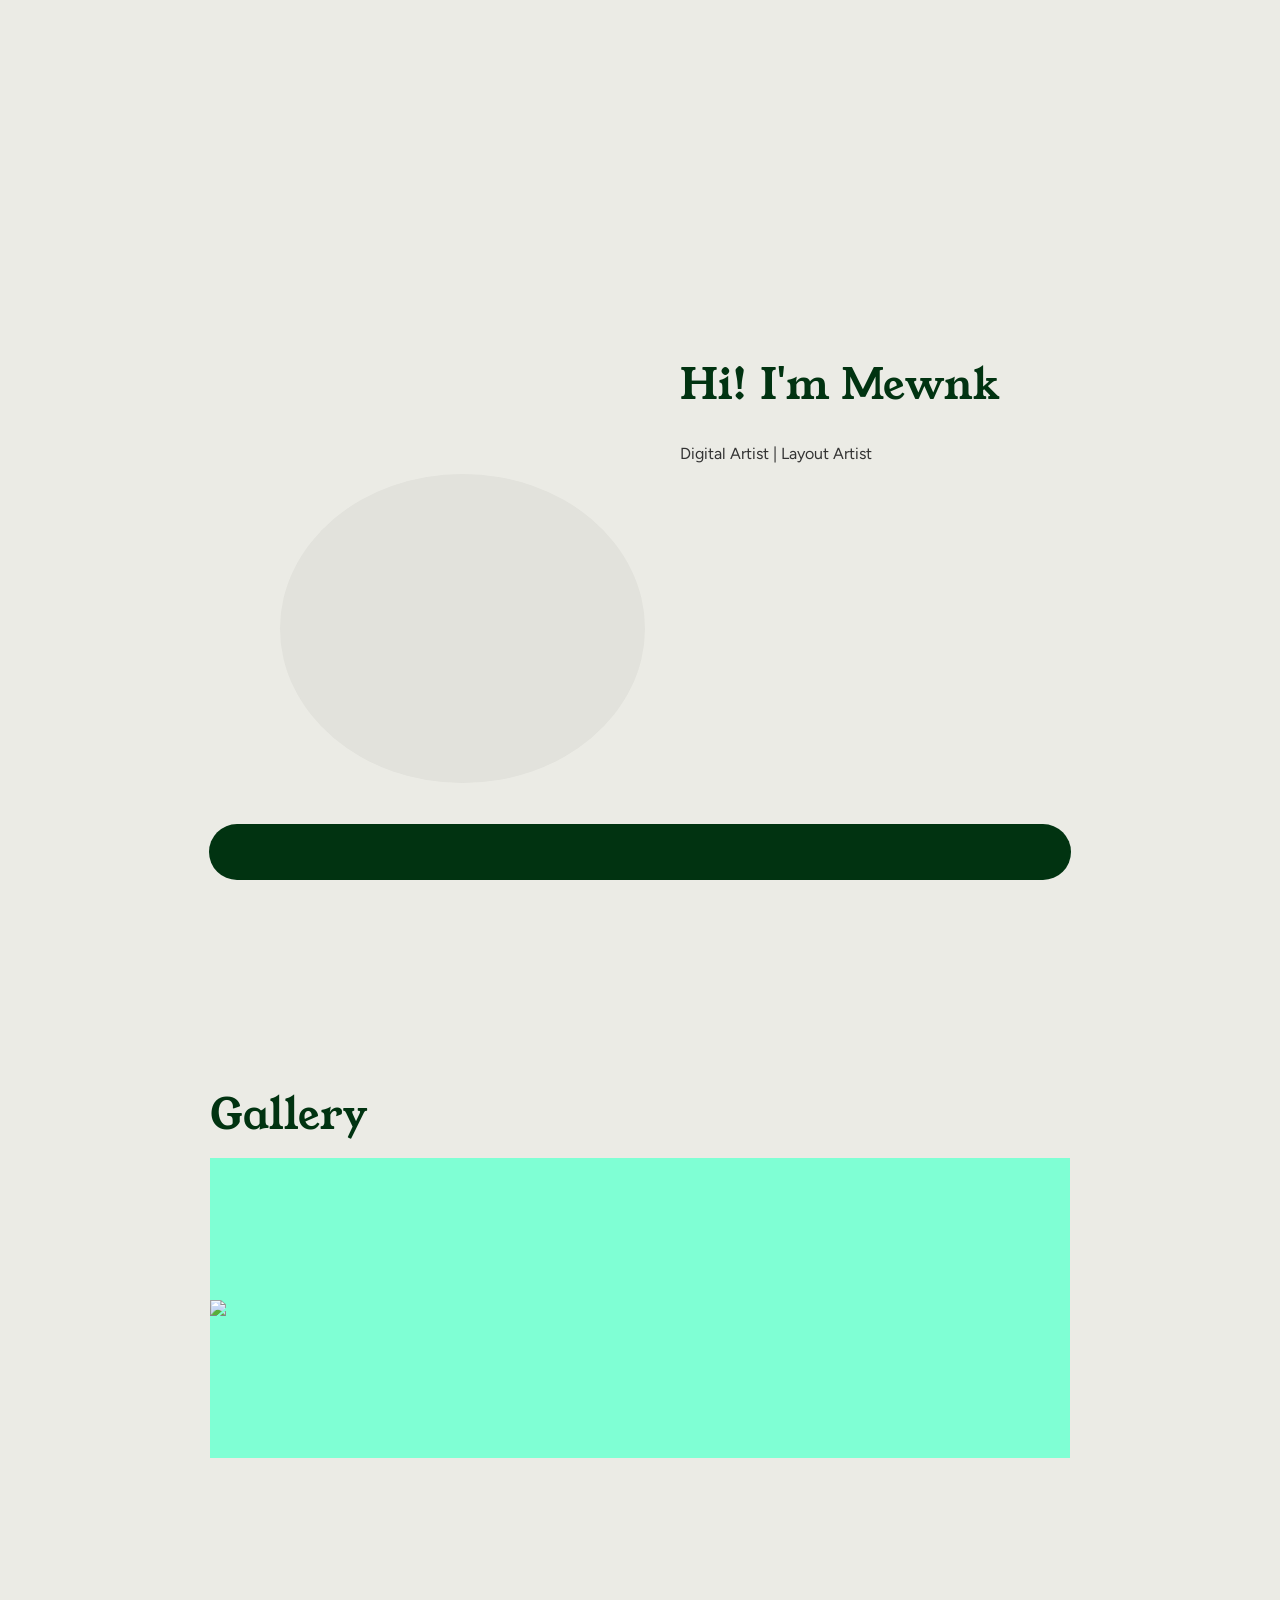
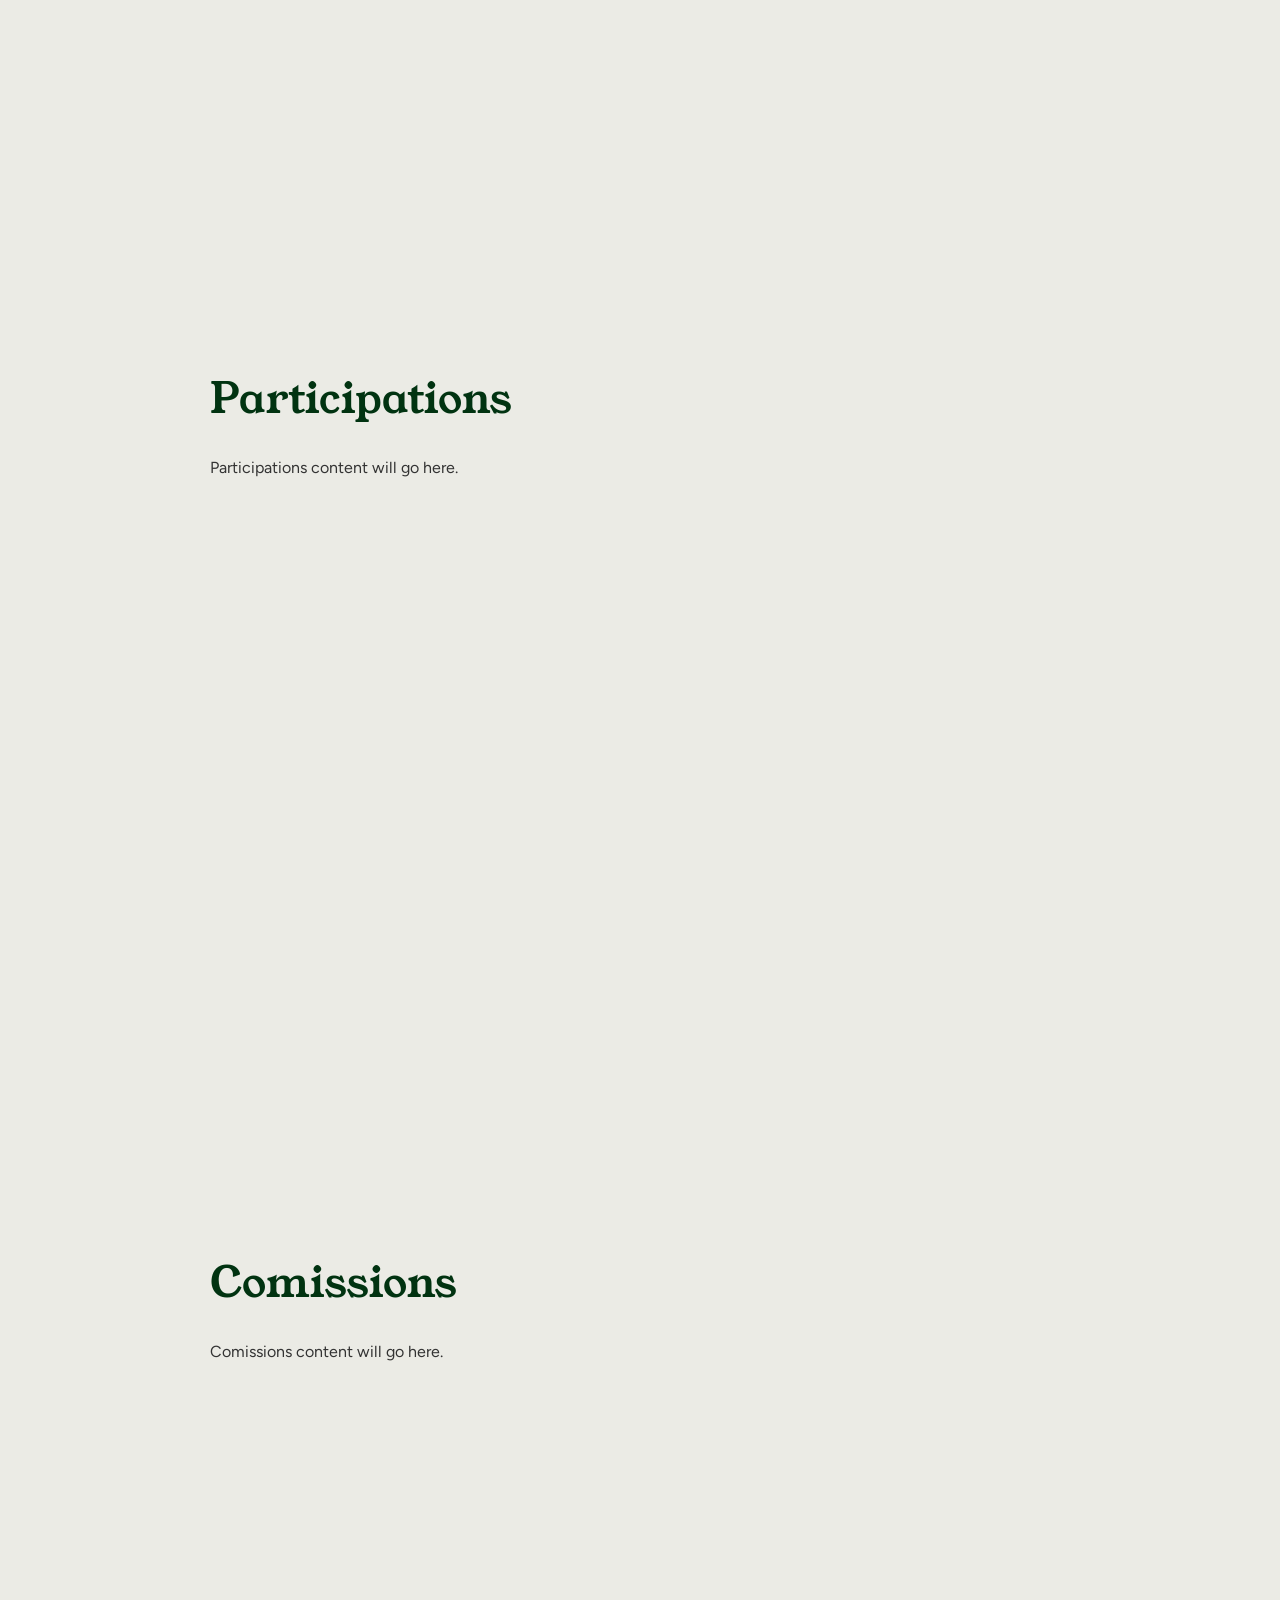
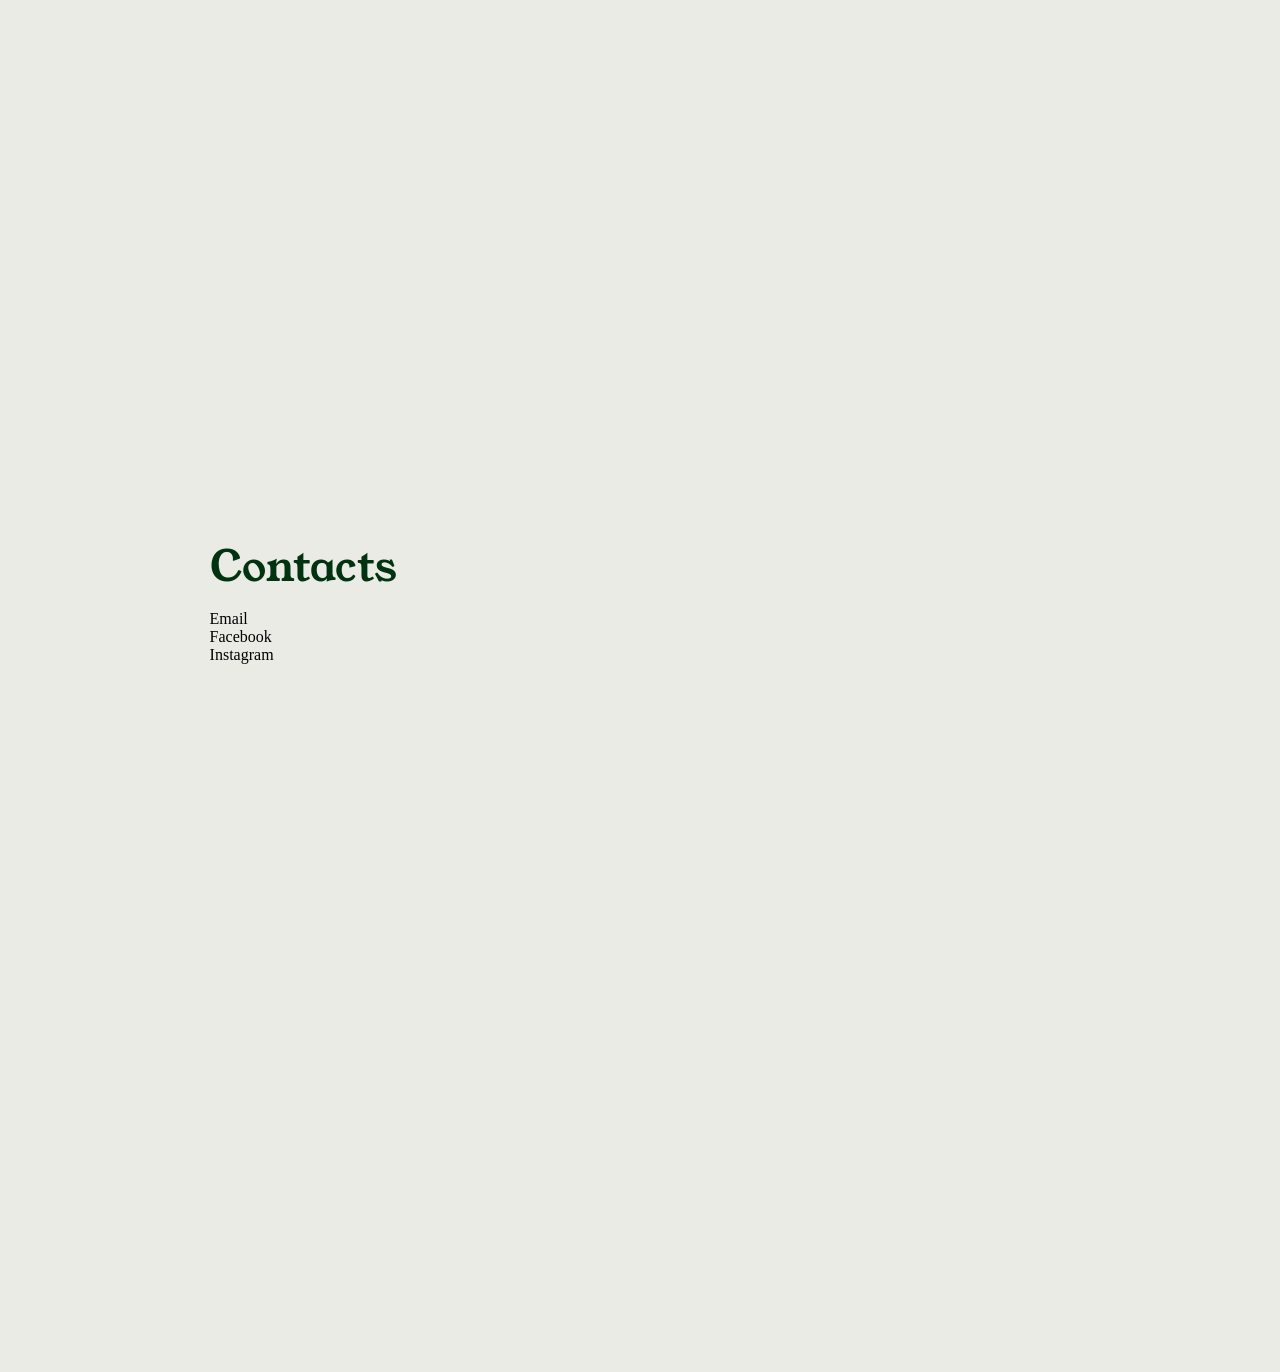
==== index.html @ a18f76bc "'font2'" ====
<lang html>
    <head>
        <meta charset="utf-8">
        <title>Bea's Artist Portfolio
        </title>
        <link rel="stylesheet" type="text/css" href="styles.css" >
        <link rel="stylesheet" type="text/css" href="style-mobile.css" >
        <link rel="stylesheet" type="text/css" href="style-set.css" >
    </head>
    <body>
        <main>
         <!------------ ABOUT ------------>
         <section id="about" class="about-section">
            <div class="a-content">
            <div class="oc">
                <img class="pic" src="image/About.png"/>
                <circle class="circle"></circle>
            </div>
            <div class="intro">
                <h2 class="section-title">Hi! I'm Mewnk</h2>
                <p>Digital Artist | Layout Artist</p>
            </div>
            </div>
        </section>
        <div class="nav-bar"> 

        </div>
        <!----------- WORKS ----------->
        <section id="gallery" class="gallery-section">
            <h2 class="section-title">Gallery</h2>
            <div class="gallery-container">
                <img class="image" src="https://res.cloudinary.com/dskostzgy/image/upload/f_auto/q_auto/profile_pictures/fvuloh24acsjx6synkih.jpg">
            </div>
        </section>
        <!-------- PARTICIPATIONS ------->
        <section id="part" class="part-section">
            <h2 class="section-title">Participations</h2>
            
            <p>Participations content will go here.</p>
        </section>
        <!--------- COMISSIONS --------->
        <section id="com" class="com-section">
            <h2 class="section-title">Comissions</h2>

            <p>Comissions content will go here.</p>
        </section>
        <!---------- CONTACTS ----------->
        <section id="contact" class="contact-section">
            <div class="contact-card">
                <h2 class="section-title">Contacts</h2>
                <div class="contact-list">
                    <div class="contact-button">Email</div>
                    <div class="contact-button">Facebook</div>
                    <div class="contact-button">Instagram</div>
                <div>
            </div>
        </section>
    </main>
    </body>
</html>
---- styles.css ----
h2{
    font-family: var(--title-font);
    font-size: 3rem;
    color: var(--primary-accent);
}
p{
    font-family: var(--body-font);
    font-size: 1rem;
    color: var(--color-text);
}

body{
    background-color: var(--color-background);
}
main{
    margin: 0 12dvw;
}
.nav-bar{
    display: flex;
    flex-direction: row;
    align-items: center;
    justify-content: center;
    position: sticky;
    top: 20px;
    bottom: 20px;
    z-index: 50;
    background-color: var(--primary-accent);
    width: 90%;
    margin: 5%;
    height: 3.5rem;
    border-radius: 2.5rem;
}
section{
    display: flex;
    flex-direction:column ;
    height: calc(100vh - 6rem);
    padding:2rem;
    margin: 1rem;
   

    .section-title {
        font-family: var(--title-font);
        font-size: 3rem;
        color: var(--primary-accent);
        margin: 1rem 0;
    }
}

.about-section{
    display: flex;
    flex-direction: column;
    align-items: center;
    justify-content: center;
}
.a-content{
    flex: 1;
    display: flex;
    flex-direction: row;
    width: fit-content;
    height: fit-content;
    gap:1rem;
}
.oc{
    width: 30dvw;
    height: 86dvh;
    position: relative;
}
    .pic{
        position: absolute;
        margin-top: 10%;
        width: 110%;
        height: auto;
        bottom:100vh;
        z-index: 1;
        animation-name: picAnimation;
        animation-duration: 3s;
        animation-iteration-count: infinite;
    }
    .circle{
        position: absolute;
        top:55%;
        z-index: 0;
        width: 95%;
        height: 40%;
        border-radius: 50%;
        background-color:  var(--color-foreground);
    }
.intro{
    display: flex;
    flex-direction: column;
    height: 80dvh;
    width: fit-content;
    justify-content: center;
}


.gallery-container{
    display: flex;
    flex-direction: row;
    justify-content: space-between;
    align-items: center;
    justify-self: center;
    width: 100%;
    height: 300px;
    background-color: aquamarine;
    
    .gallery-contents{
        width: 300px;
        height: 250px;
        background-color: antiquewhite;
    }
}
---- style-mobile.css ----
@media screen and (width<=630px) {
    main{
        margin: 0;
    }
    section{
        display: flex;
        flex-direction:column;
        height: calc(100dvh - 6rem);
        width: 85%;
        justify-self: center;
        padding:2rem;
        margin: 0.3rem;
       
    
        .section-title {
            font-family: var(--title-font);
            font-size: 2.3rem;
            color: var(--primary-accent);
            margin: 1rem 0;
        }
    }

    .nav-bar{
        justify-self:center;
        position: fixed;
        bottom: 0px;
        top:auto;

    }

    .a-content{
        flex: 1;
        display: flex;
        flex-direction: column;
        gap:0rem;
    }
    .oc{
        margin-top: 14%;
        width: 100%;
        height: 65%;
    }
    .circle{
        top:58%;
        width: 100%;
        height: 30%;
    }
    .pic{
        width: 120%;
        height: relative;
    }
    .intro{
        height: 20%;
        align-items: center ;
    }
   

}
---- style-set.css ----
:root {
    --primary-accent: #013311;
    --secondary-accent: #dfe16fea;
    --color-background:  rgb(235, 235, 229);
    --color-foreground:  rgb(226, 226, 220);
    --color-text: #333;

    --title-font: 'YoungSerif-Bold', serif;
    --subtitle-font: 'YoungSerif-Light', sans-serif;
    --body-font: 'Figtree-Regular', sans-serif;

}

@font-face {
    font-family: 'YoungSerif-Bold';
    src: url('fonts/youngserif/YoungSerif-Bold.ttf') format('truetype');
}
@font-face {
    font-family: 'YoungSerif-Light';
    src: url('fonts/youngserif/YoungSerif-Light.ttf') format('truetype');
}
@font-face {
    font-family: 'Figtree-Regular';
    src: url('fonts/Figtree/Figtree-VariableFont_wght.ttf') format('truetype');
}

@keyframes picAnimation {
    0%, 100%{
        top:-20px;
    }
    50%{
        top:40px;
    }
}
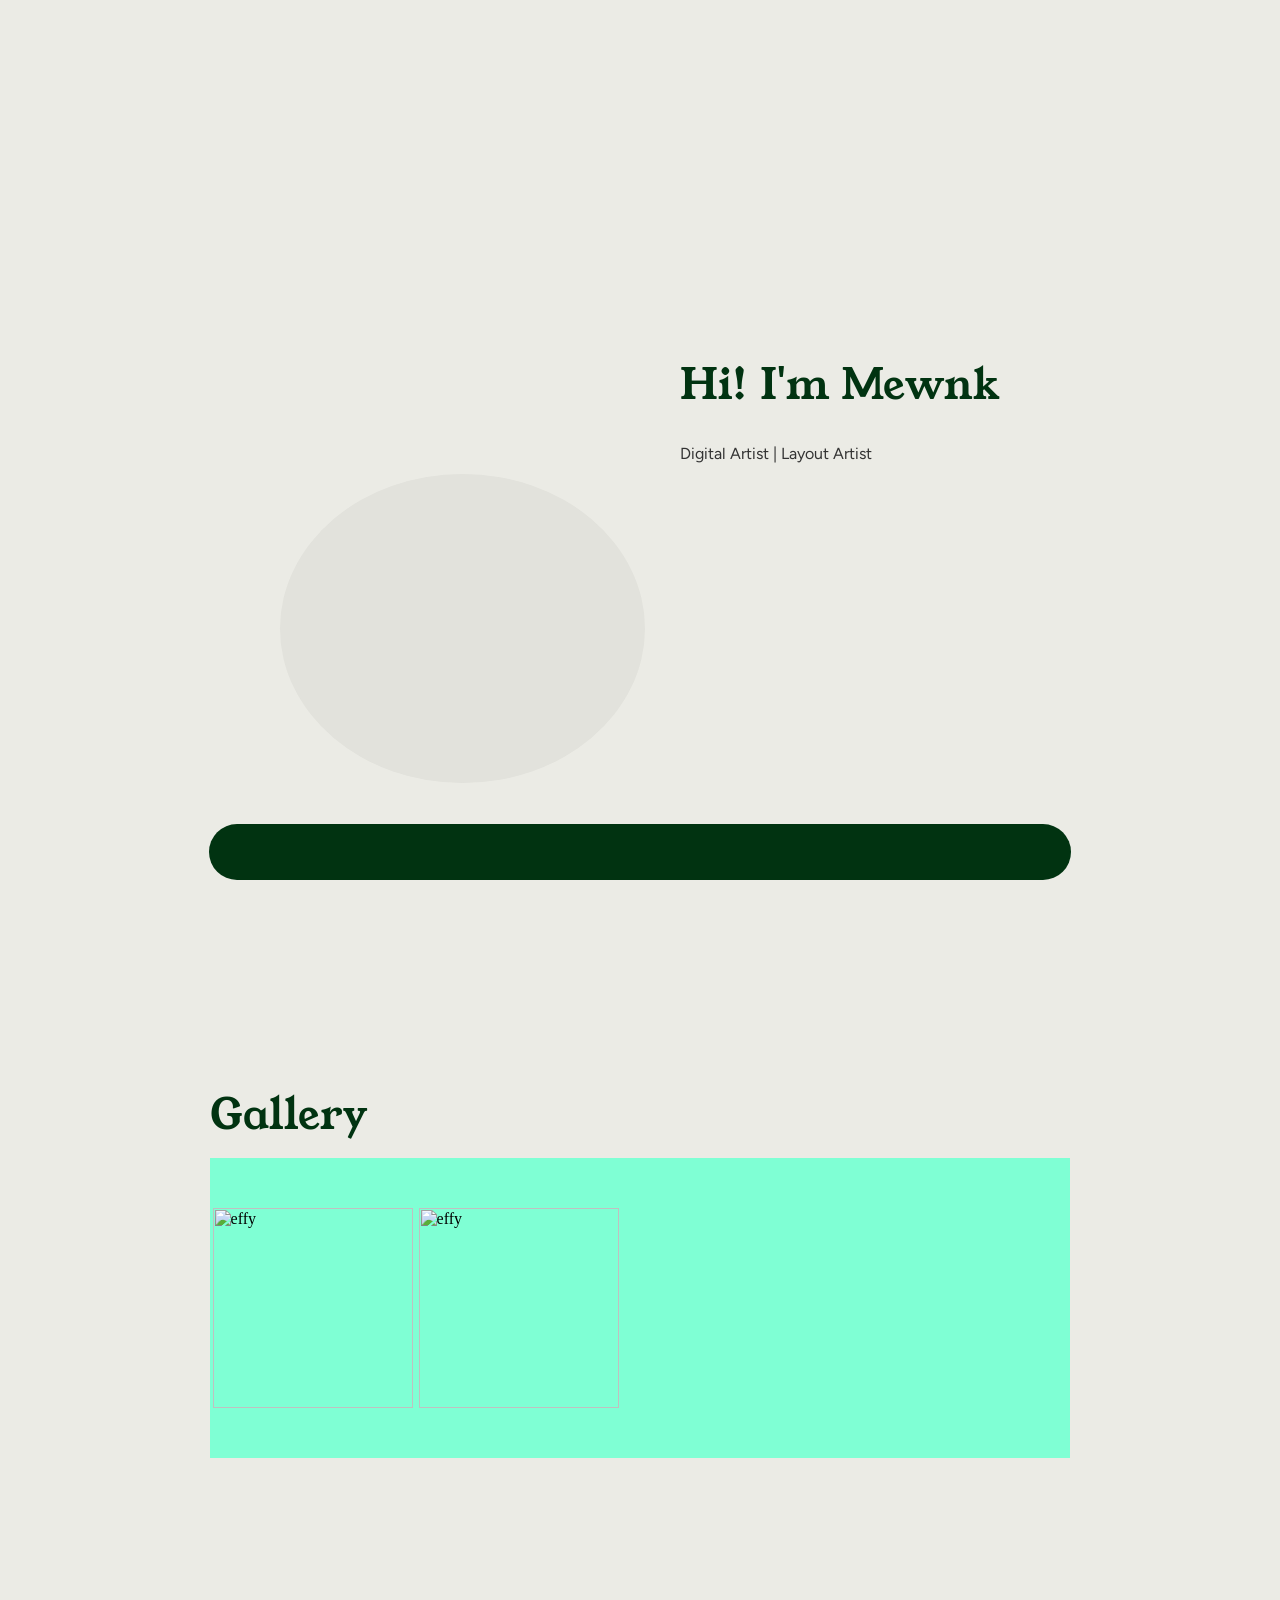
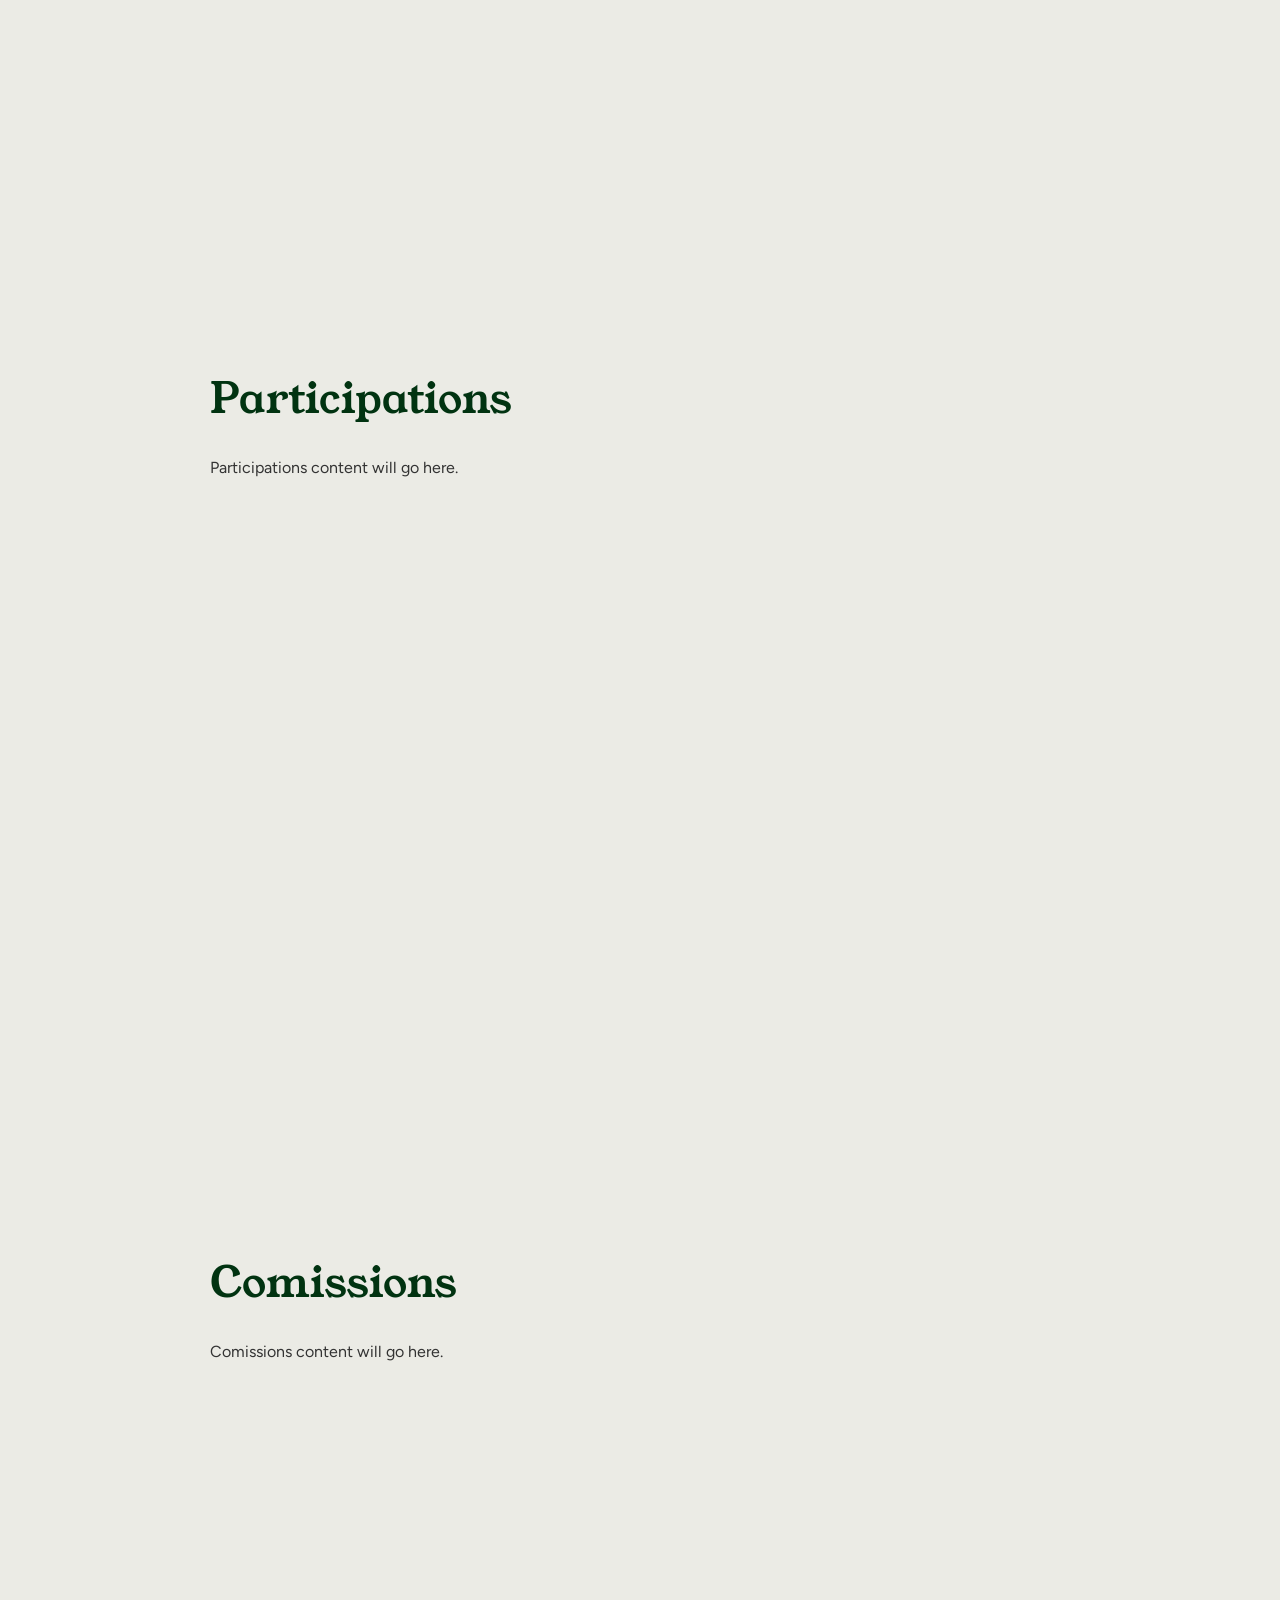
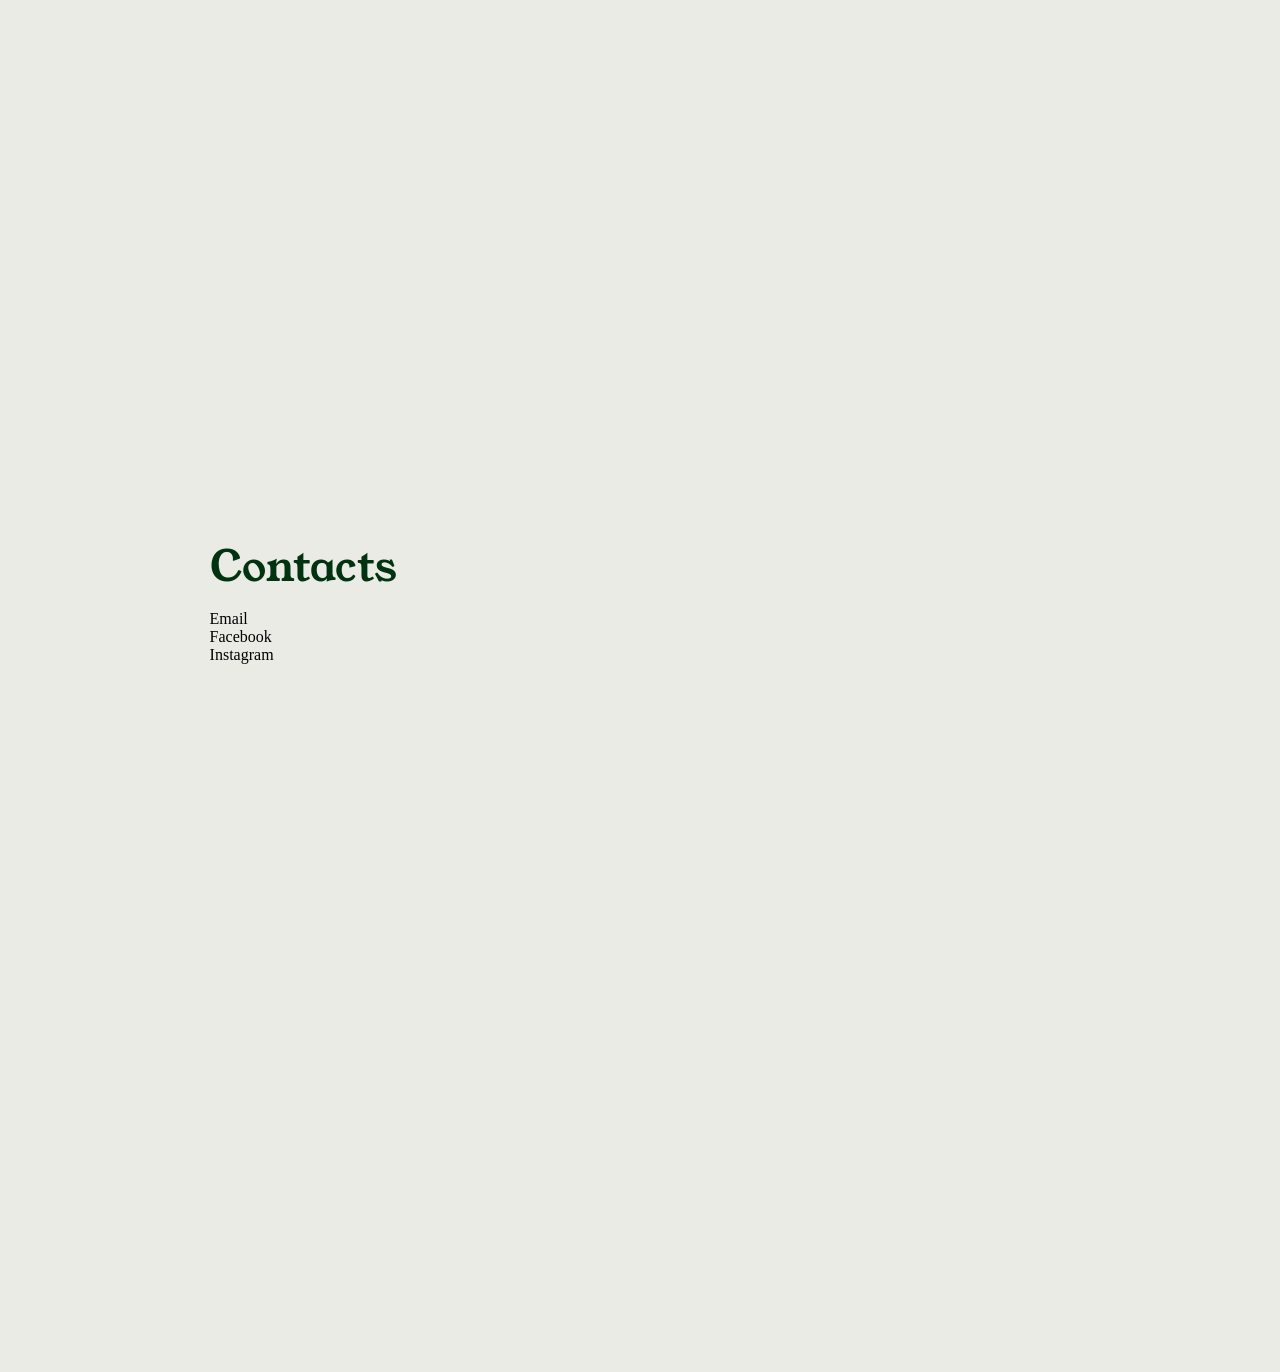
==== commit 2f41c660: "jsTest" ====
--- a/index.html
+++ b/index.html
@@ -29,7 +29,7 @@
         <section id="gallery" class="gallery-section">
             <h2 class="section-title">Gallery</h2>
             <div class="gallery-container">
-                <img class="image" src="https://res.cloudinary.com/dskostzgy/image/upload/f_auto/q_auto/profile_pictures/fvuloh24acsjx6synkih.jpg">
+                <div id="demo" class="demo"></div>
             </div>
         </section>
         <!-------- PARTICIPATIONS ------->
@@ -57,4 +57,5 @@
         </section>
     </main>
     </body>
+    <script type="text/JavaScript" src="script.js"></script>
 </html>
--- a/styles.css
+++ b/styles.css
@@ -105,8 +105,13 @@
     background-color: aquamarine;
     
     .gallery-contents{
+        position: absolute;
         width: 300px;
         height: 250px;
         background-color: antiquewhite;
     }
-}+    .demo-pic{
+        height: 200px;
+        margin: 3px;
+    }
+}
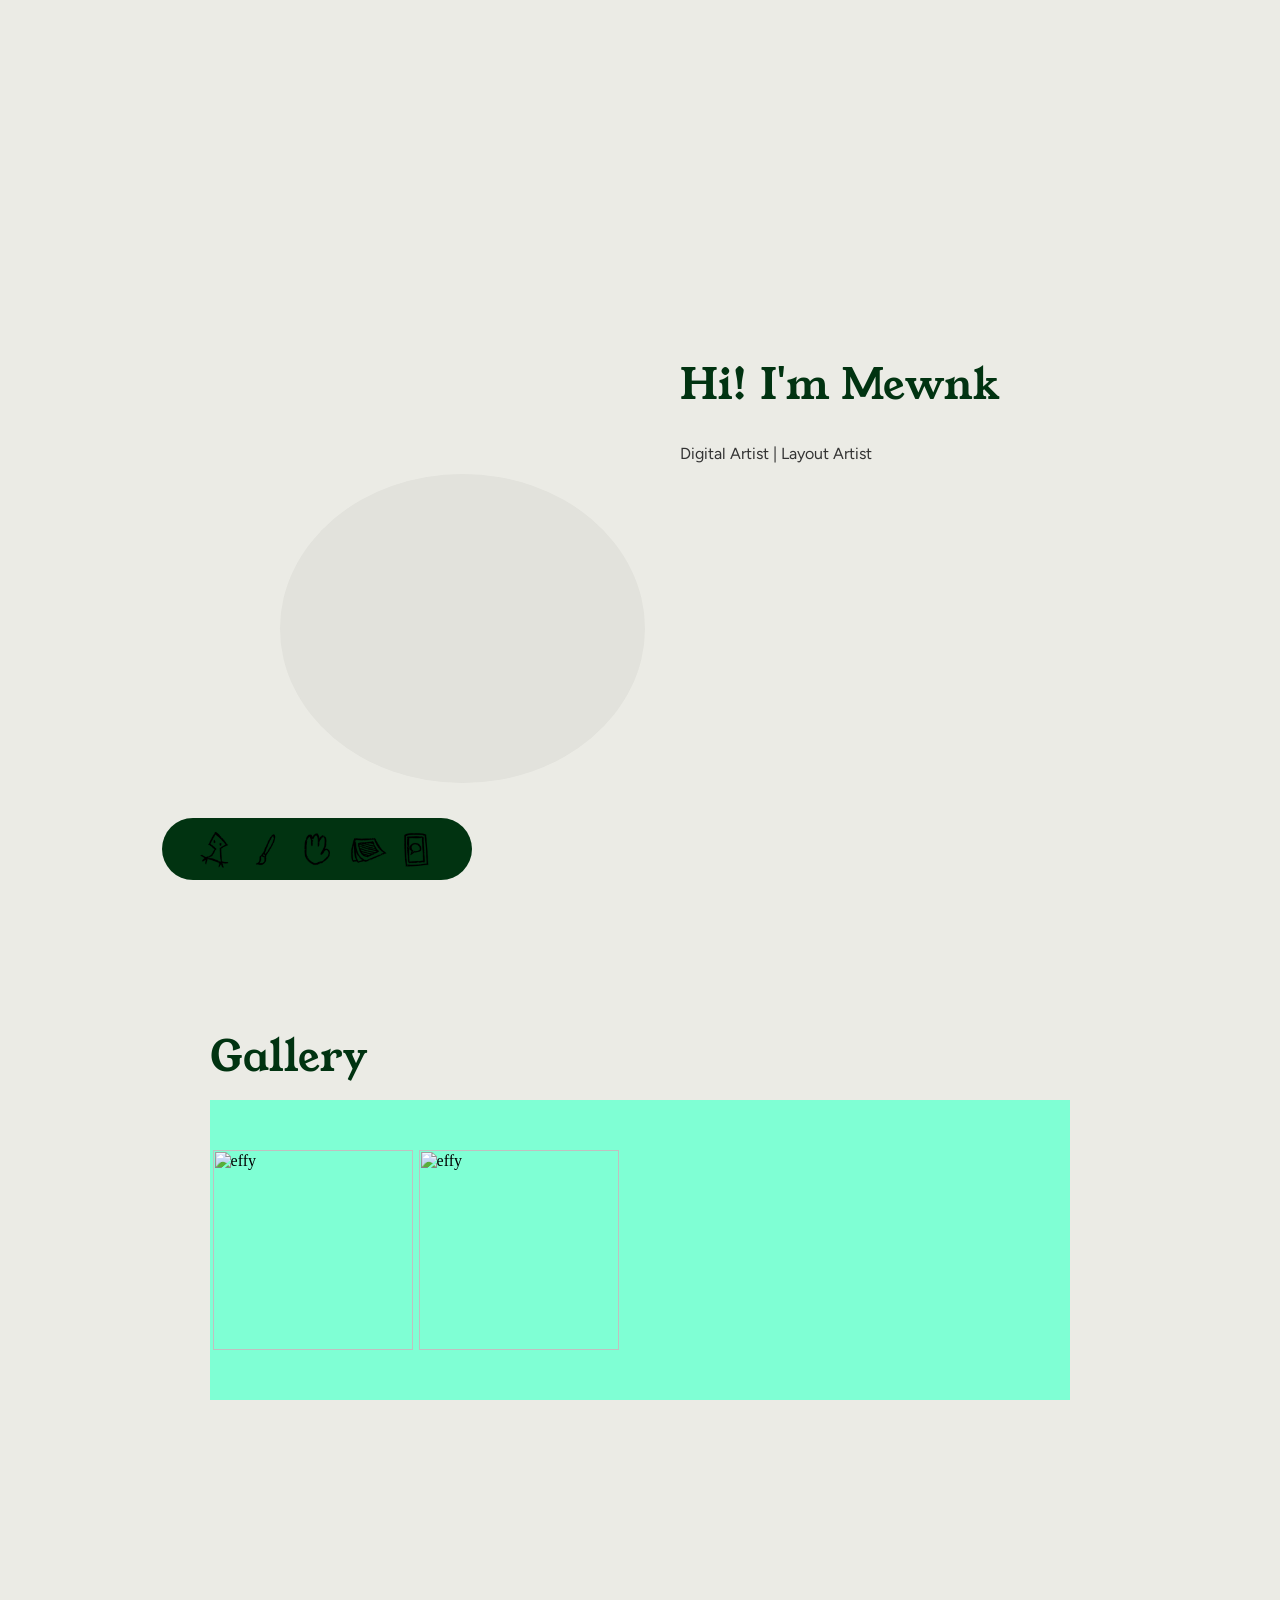
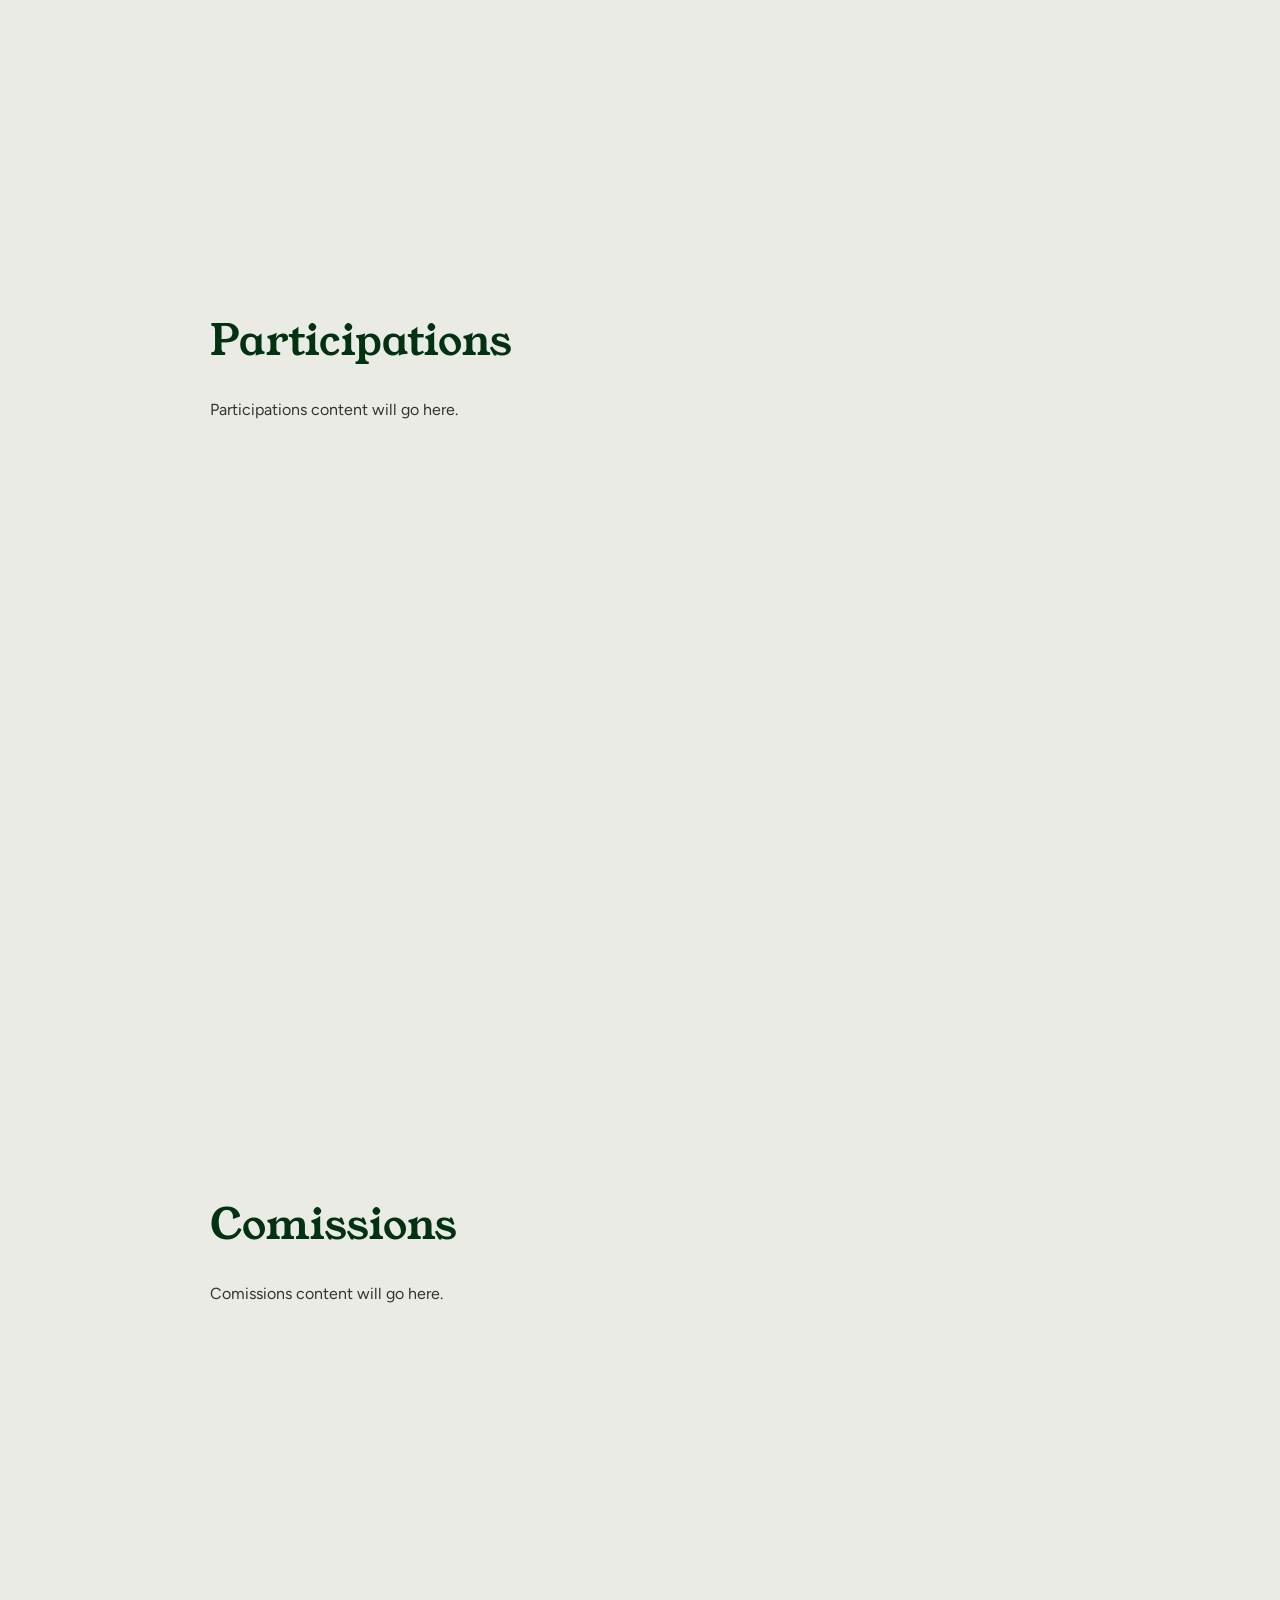
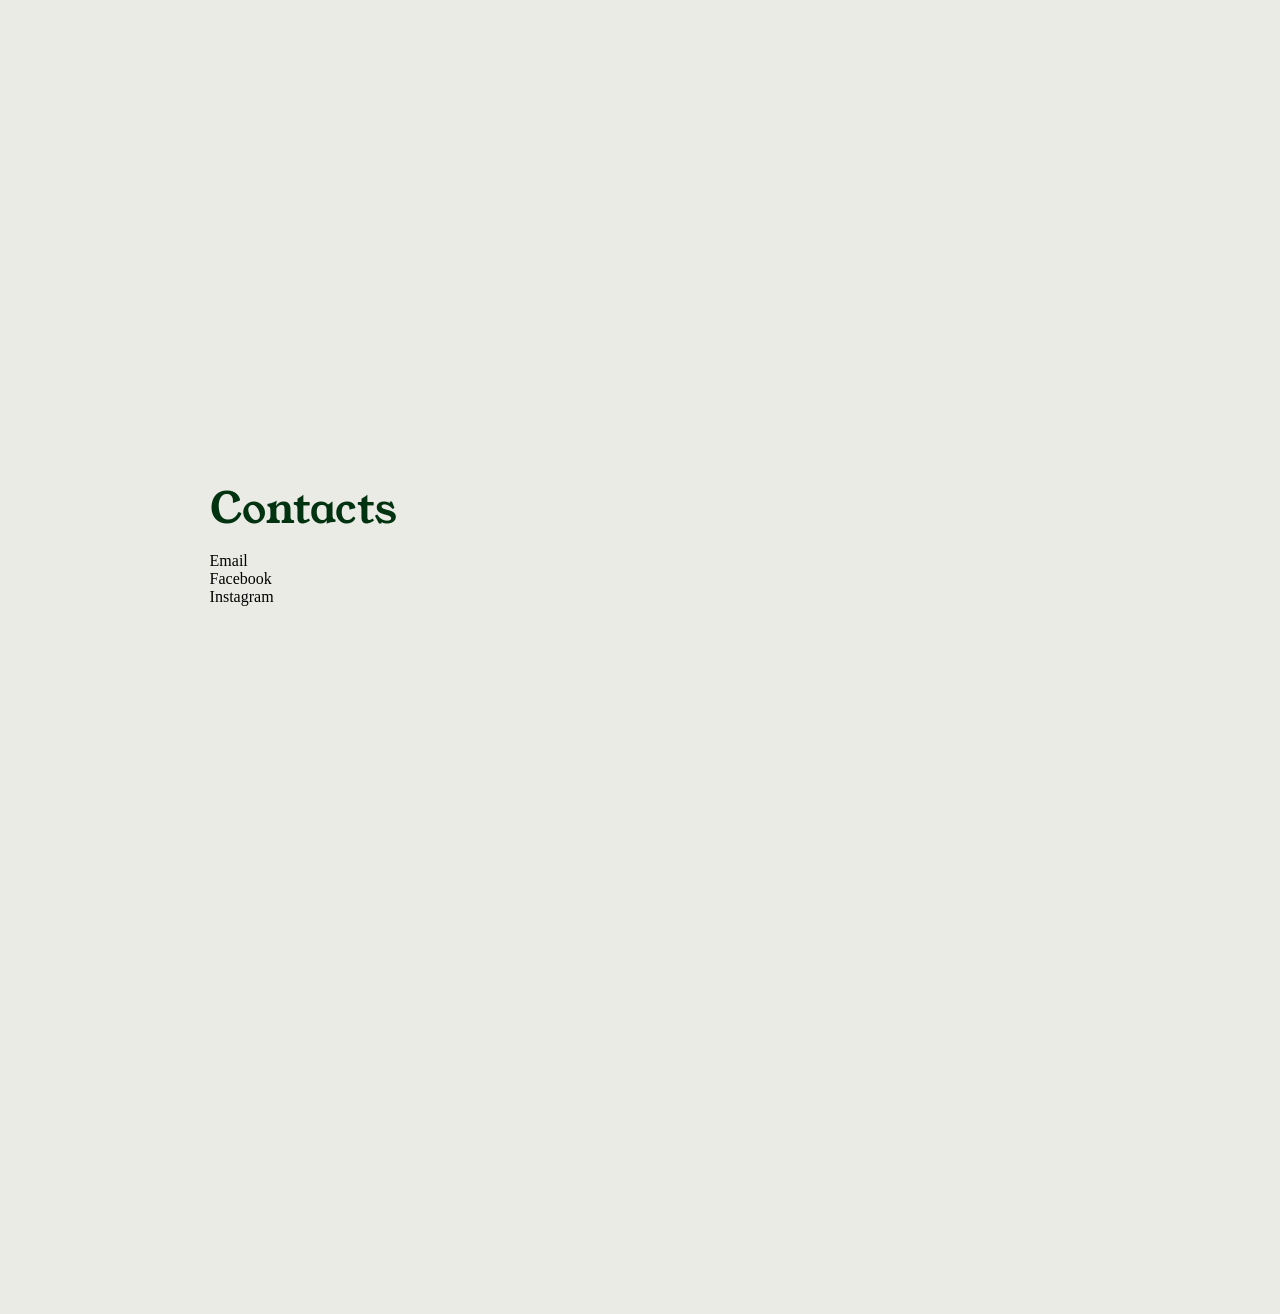
==== commit 399ccf13: "navbarChange" ====
--- a/index.html
+++ b/index.html
@@ -23,7 +23,11 @@
             </div>
         </section>
         <div class="nav-bar"> 
-
+            <a href="#about"><img class="nav-button" src="image/About.png"/></a>
+            <a href="#gallery"><img class="nav-button" src="image/Gallery.png"/></a>
+            <a href="#part"><img class="nav-button" src="image/Participations.png"/></a>
+            <a href="#com"><img class="nav-button" src="image/Comissions.png"/></a>
+            <a href="#contact"><img class="nav-button" src="image/Contacts.png"/></a>
         </div>
         <!----------- WORKS ----------->
         <section id="gallery" class="gallery-section">
--- a/styles.css
+++ b/styles.css
@@ -20,15 +20,22 @@
     flex-direction: row;
     align-items: center;
     justify-content: center;
+    padding: 3px 30px;
     position: sticky;
     top: 20px;
     bottom: 20px;
     z-index: 50;
     background-color: var(--primary-accent);
-    width: 90%;
-    margin: 5%;
+    width: fit-content;
     height: 3.5rem;
     border-radius: 2.5rem;
+
+    .nav-button{
+        width: 40px;
+        height: 40px;
+        margin: 5px;
+        cursor: pointer;
+    }
 }
 section{
     display: flex;
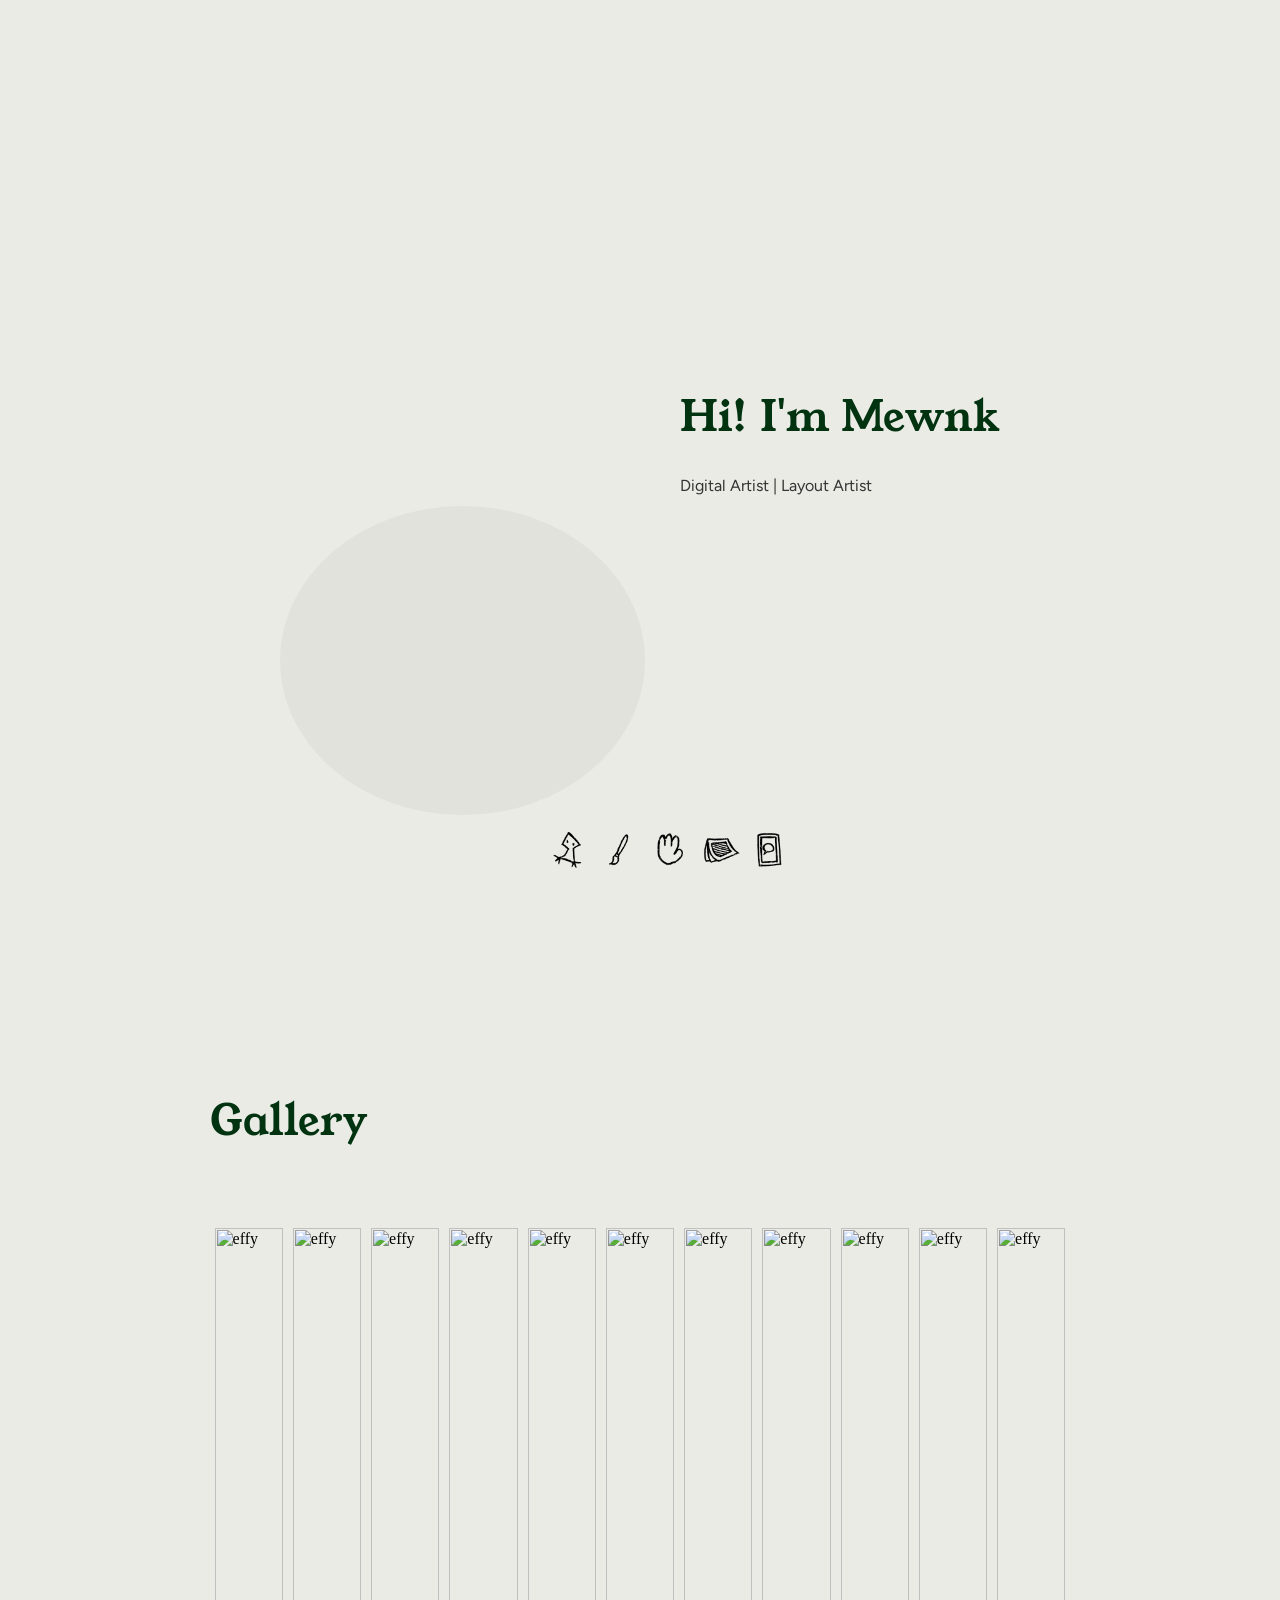
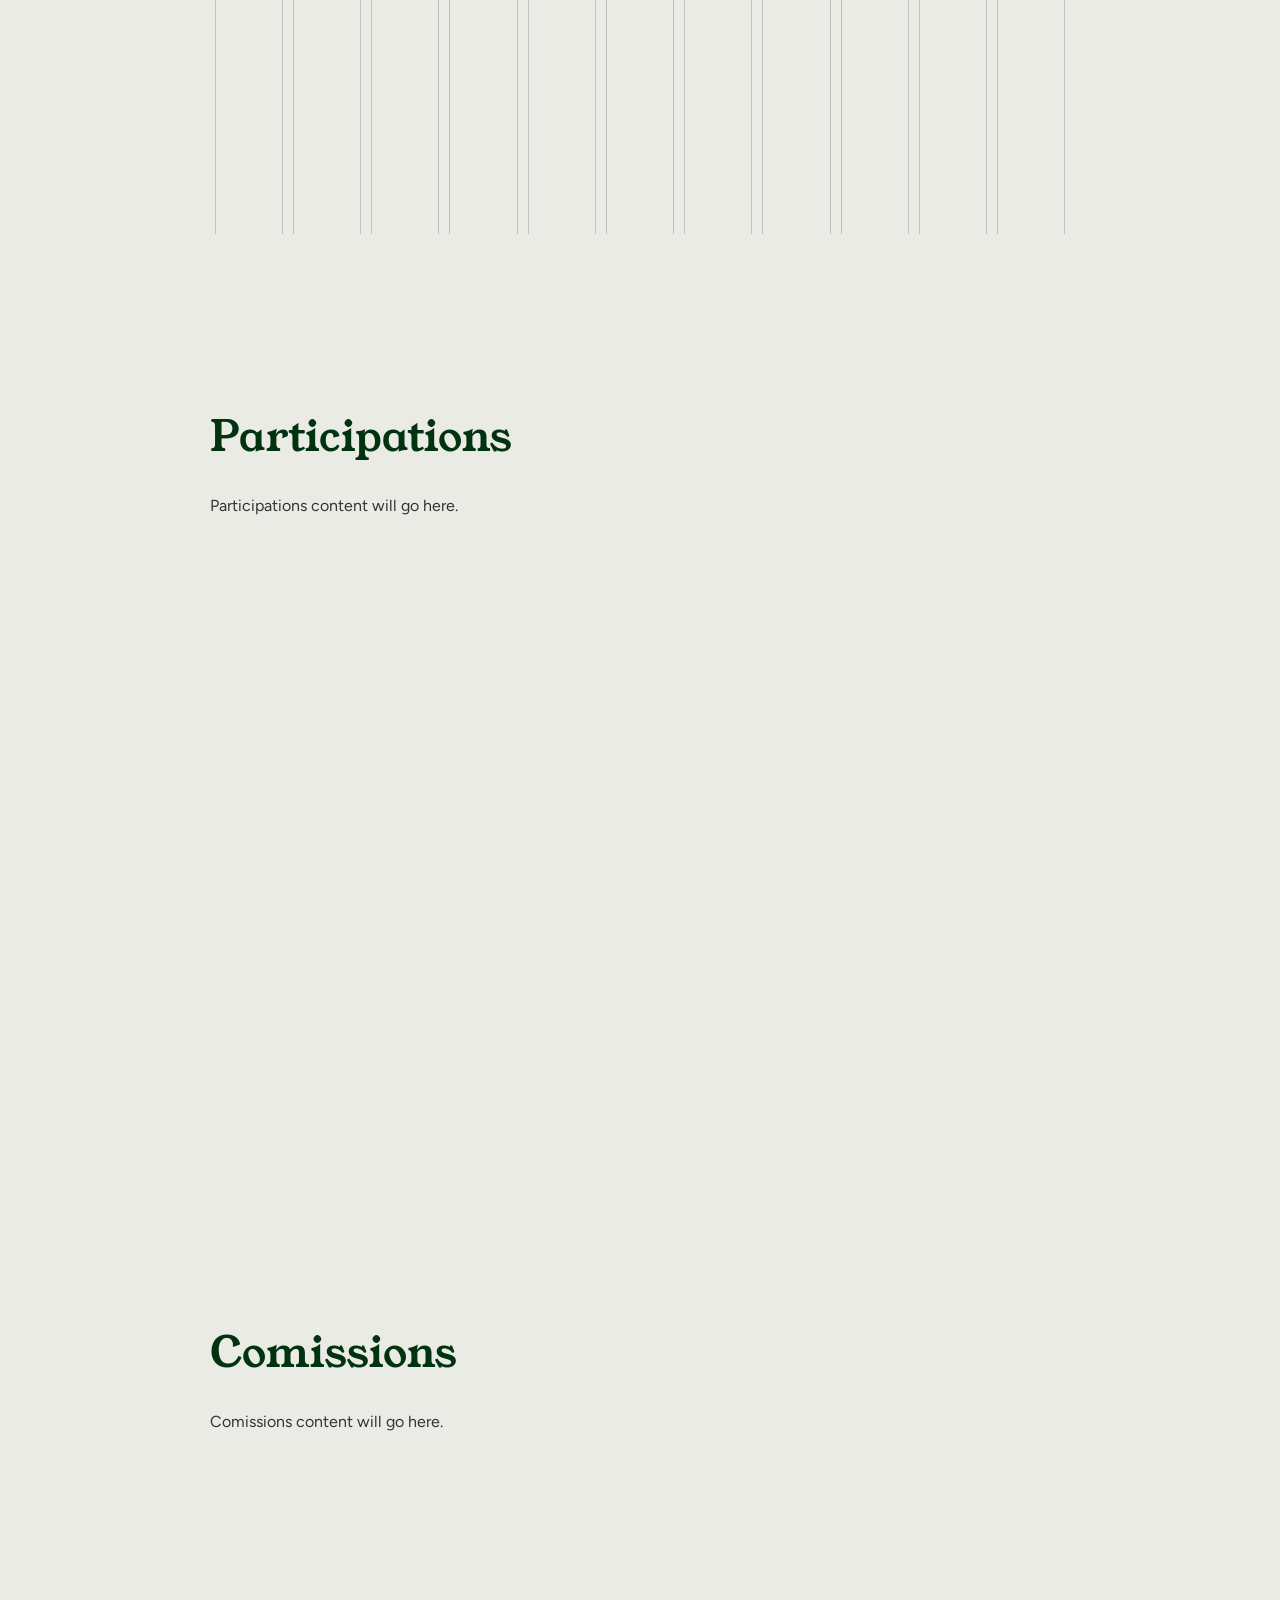
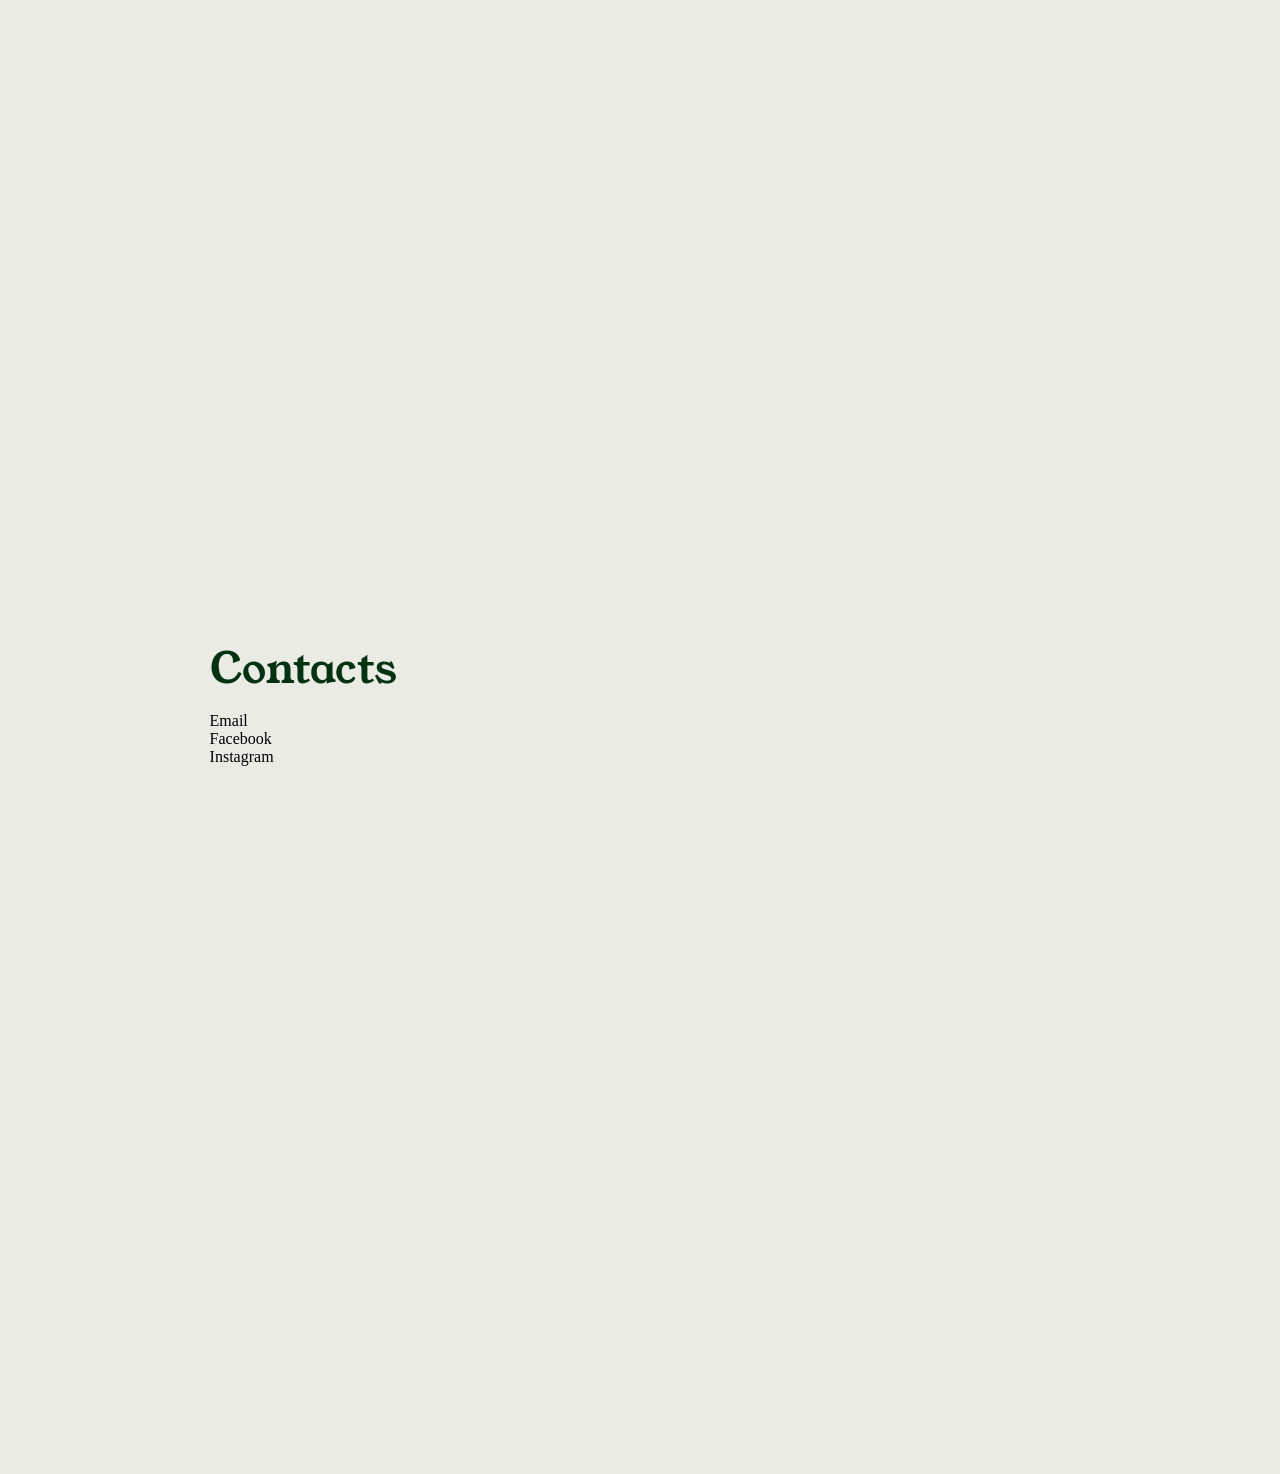
==== commit cebb12e1: "imageScroll" ====
--- a/index.html
+++ b/index.html
@@ -33,7 +33,9 @@
         <section id="gallery" class="gallery-section">
             <h2 class="section-title">Gallery</h2>
             <div class="gallery-container">
+                <div class="gallery-contents">
                 <div id="demo" class="demo"></div>
+                </div>
             </div>
         </section>
         <!-------- PARTICIPATIONS ------->
--- a/styles.css
+++ b/styles.css
@@ -25,8 +25,7 @@
     top: 20px;
     bottom: 20px;
     z-index: 50;
-    background-color: var(--primary-accent);
-    width: fit-content;
+    width: 100%;
     height: 3.5rem;
     border-radius: 2.5rem;
 
@@ -42,9 +41,9 @@
     flex-direction:column ;
     height: calc(100vh - 6rem);
     padding:2rem;
+    padding-top: 4rem;
     margin: 1rem;
    
-
     .section-title {
         font-family: var(--title-font);
         font-size: 3rem;
@@ -100,7 +99,6 @@
     justify-content: center;
 }
 
-
 .gallery-container{
     display: flex;
     flex-direction: row;
@@ -108,17 +106,22 @@
     align-items: center;
     justify-self: center;
     width: 100%;
-    height: 300px;
-    background-color: aquamarine;
-    
+    height: 80%;    
     .gallery-contents{
-        position: absolute;
-        width: 300px;
-        height: 250px;
-        background-color: antiquewhite;
+        margin-top: 10%;
+        width: 100%;
+        height: 95%;
+        overflow-y: hidden;
+        overflow-x: scroll;
+    }
+    .demo{
+        display: flex;
+        flex-direction: row;
+        width: 100%;
+        height: 100%;
     }
     .demo-pic{
-        height: 200px;
-        margin: 3px;
+        height: 100%;
+        margin: 5px;
     }
 }
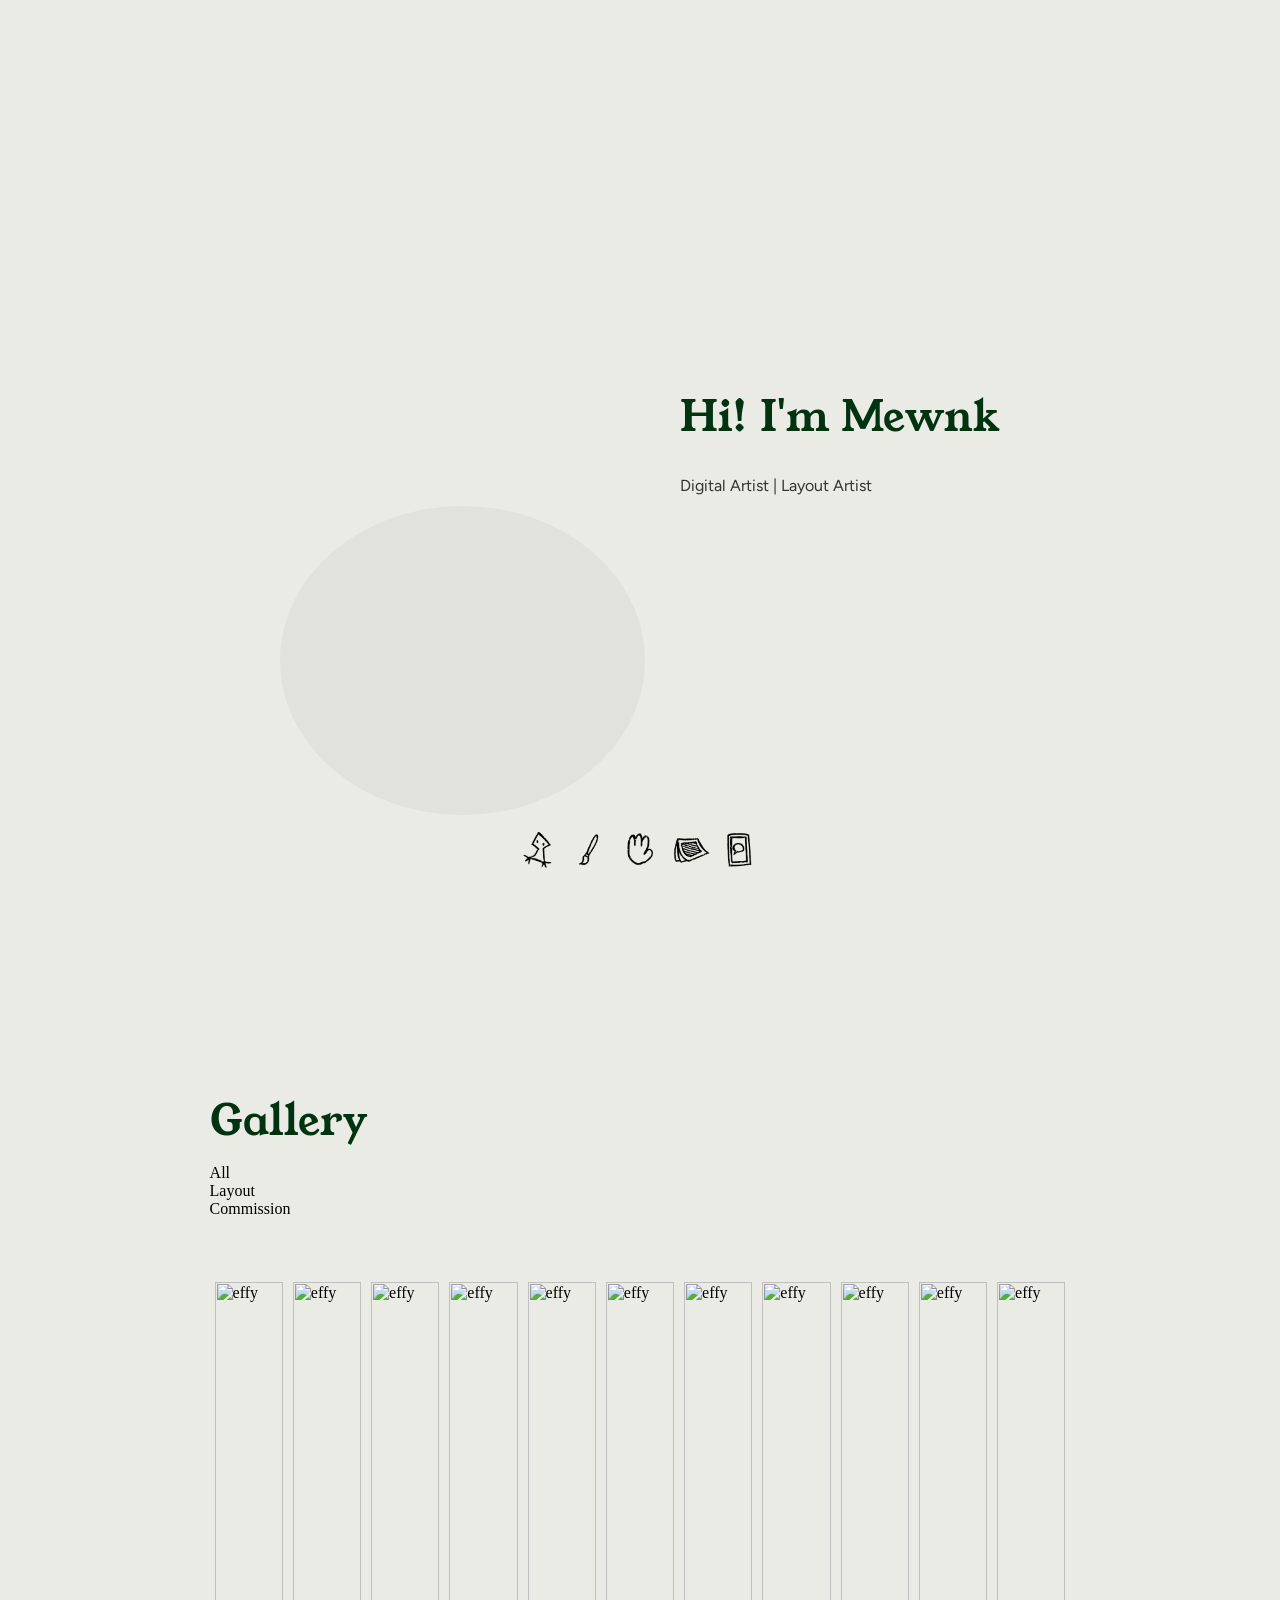
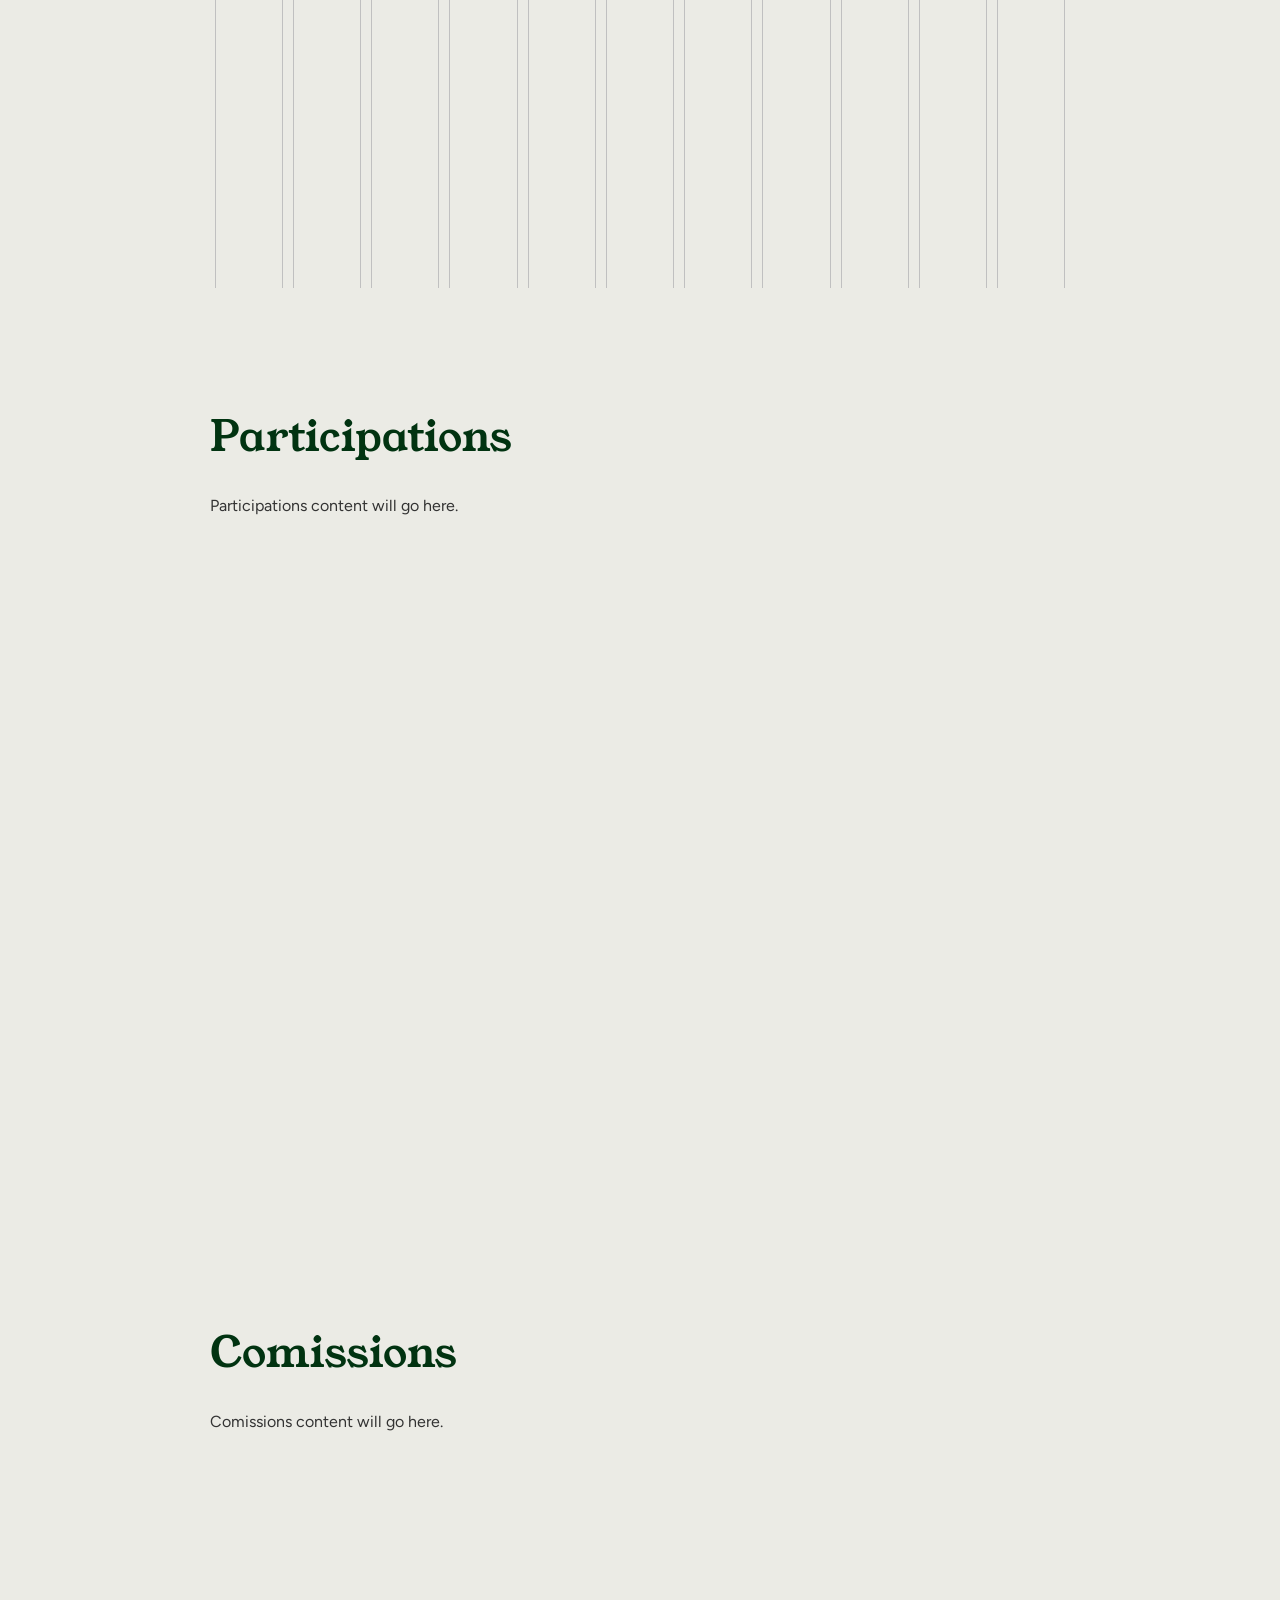
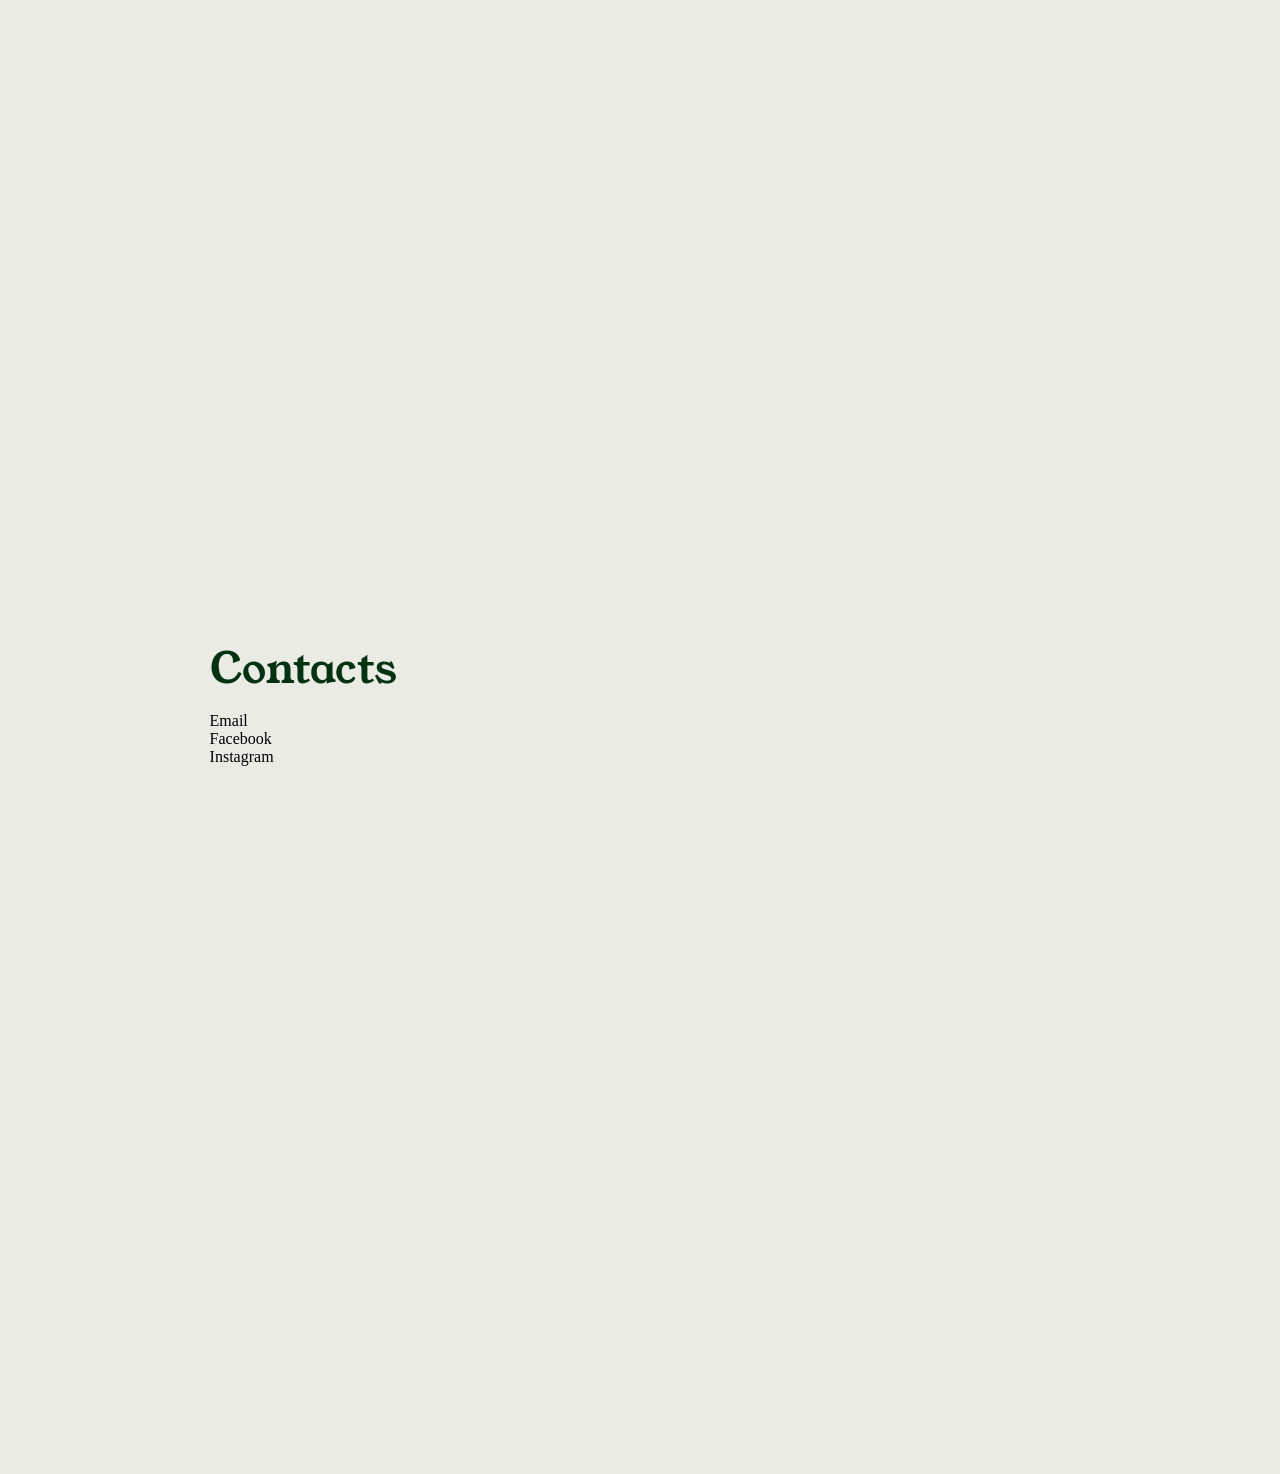
==== commit 59493ea8: "addGallary" ====
--- a/index.html
+++ b/index.html
@@ -32,6 +32,7 @@
         <!----------- WORKS ----------->
         <section id="gallery" class="gallery-section">
             <h2 class="section-title">Gallery</h2>
+            <a>All</a><a>Layout</a><a>Commission</a>
             <div class="gallery-container">
                 <div class="gallery-contents">
                 <div id="demo" class="demo"></div>
--- a/styles.css
+++ b/styles.css
@@ -22,12 +22,13 @@
     justify-content: center;
     padding: 3px 30px;
     position: sticky;
+    z-index: 50;
+    width:auto;
+    left: 0;
+    right: 0;
     top: 20px;
     bottom: 20px;
-    z-index: 50;
-    width: 100%;
     height: 3.5rem;
-    border-radius: 2.5rem;
 
     .nav-button{
         width: 40px;
--- a/style-mobile.css
+++ b/style-mobile.css
@@ -1,4 +1,4 @@
-@media screen and (width<=630px) {
+@media screen and (max-width: 120vh) {
     main{
         margin: 0;
     }
@@ -6,11 +6,11 @@
         display: flex;
         flex-direction:column;
         height: calc(100dvh - 6rem);
-        width: 85%;
-        justify-self: center;
+        width: auto;
         padding:2rem;
-        margin: 0.3rem;
-       
+        right: 0;
+        left: 0;
+        margin: 0.3rem 0.7rem;     
     
         .section-title {
             font-family: var(--title-font);
@@ -19,17 +19,14 @@
             margin: 1rem 0;
         }
     }
-
     .nav-bar{
-        justify-self:center;
         position: fixed;
         bottom: 0px;
         top:auto;
-
     }
 
     .a-content{
-        flex: 1;
+        height: 85%;
         display: flex;
         flex-direction: column;
         gap:0rem;
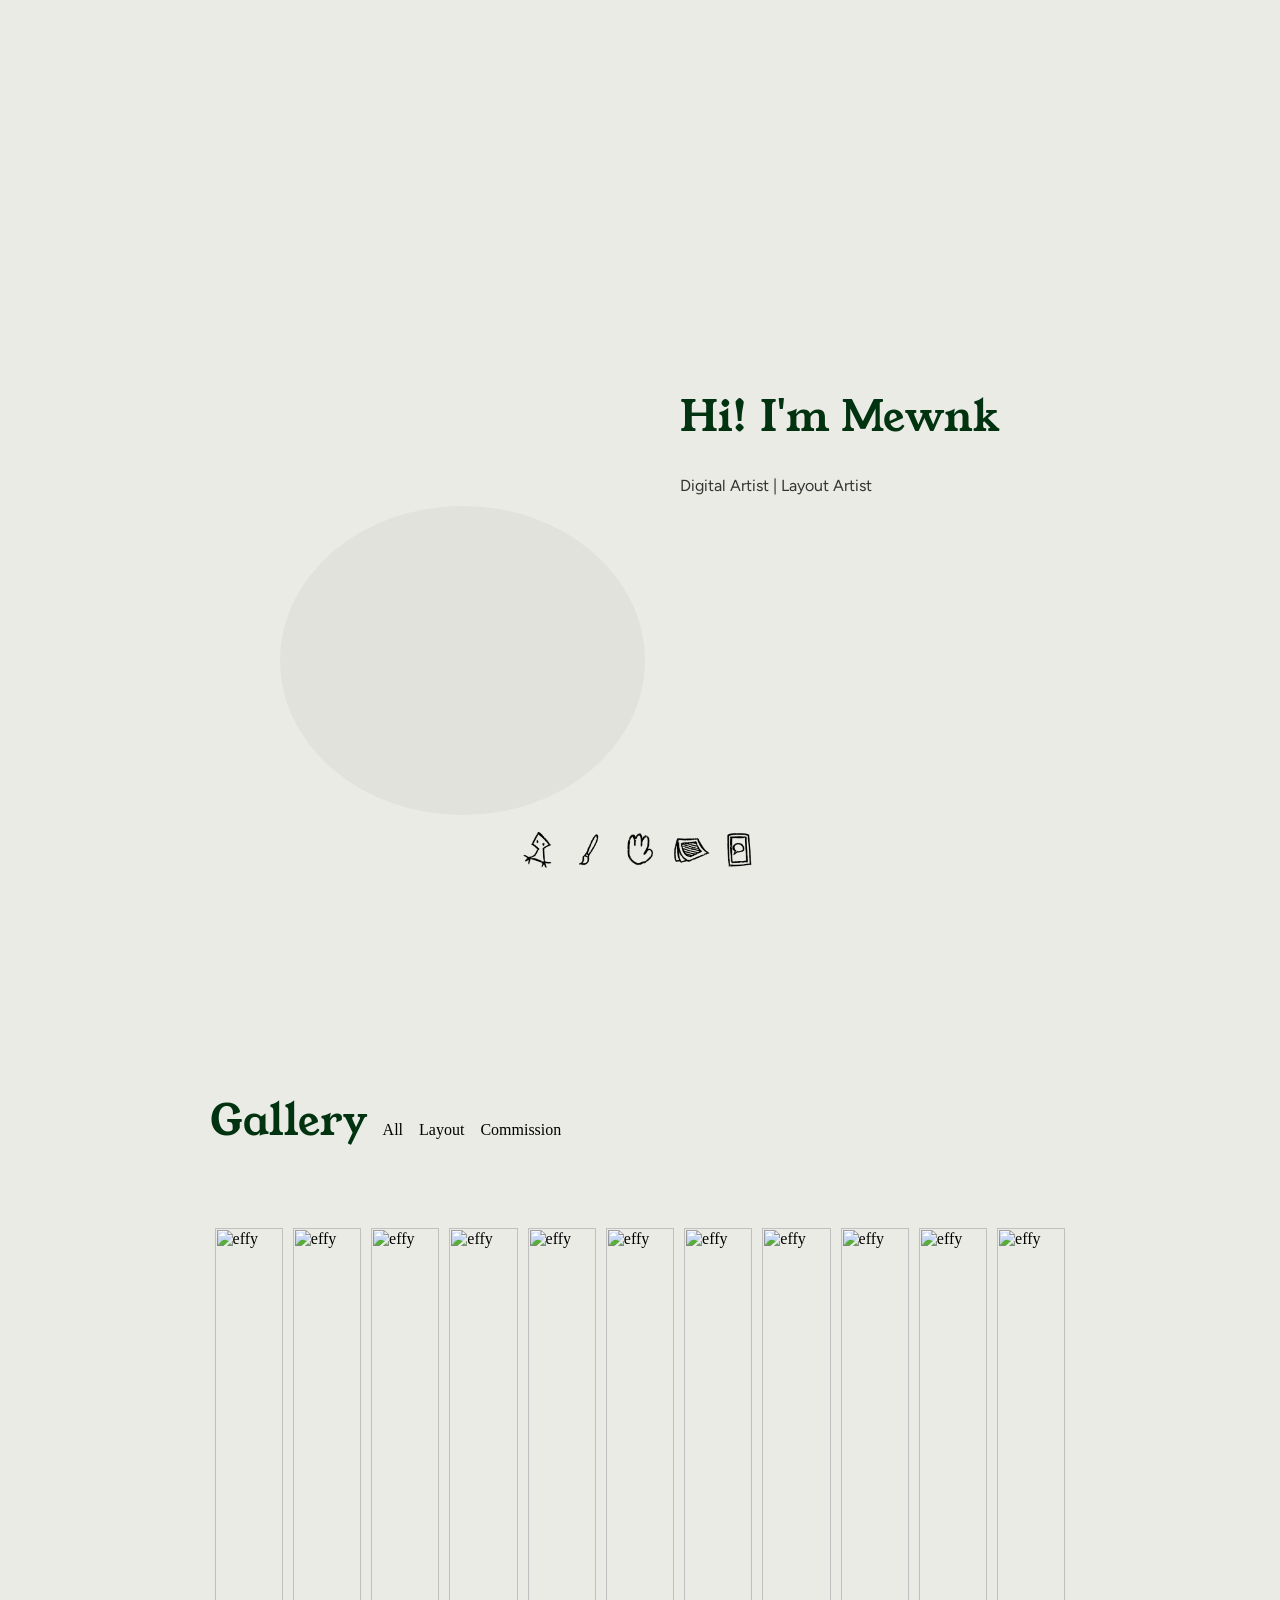
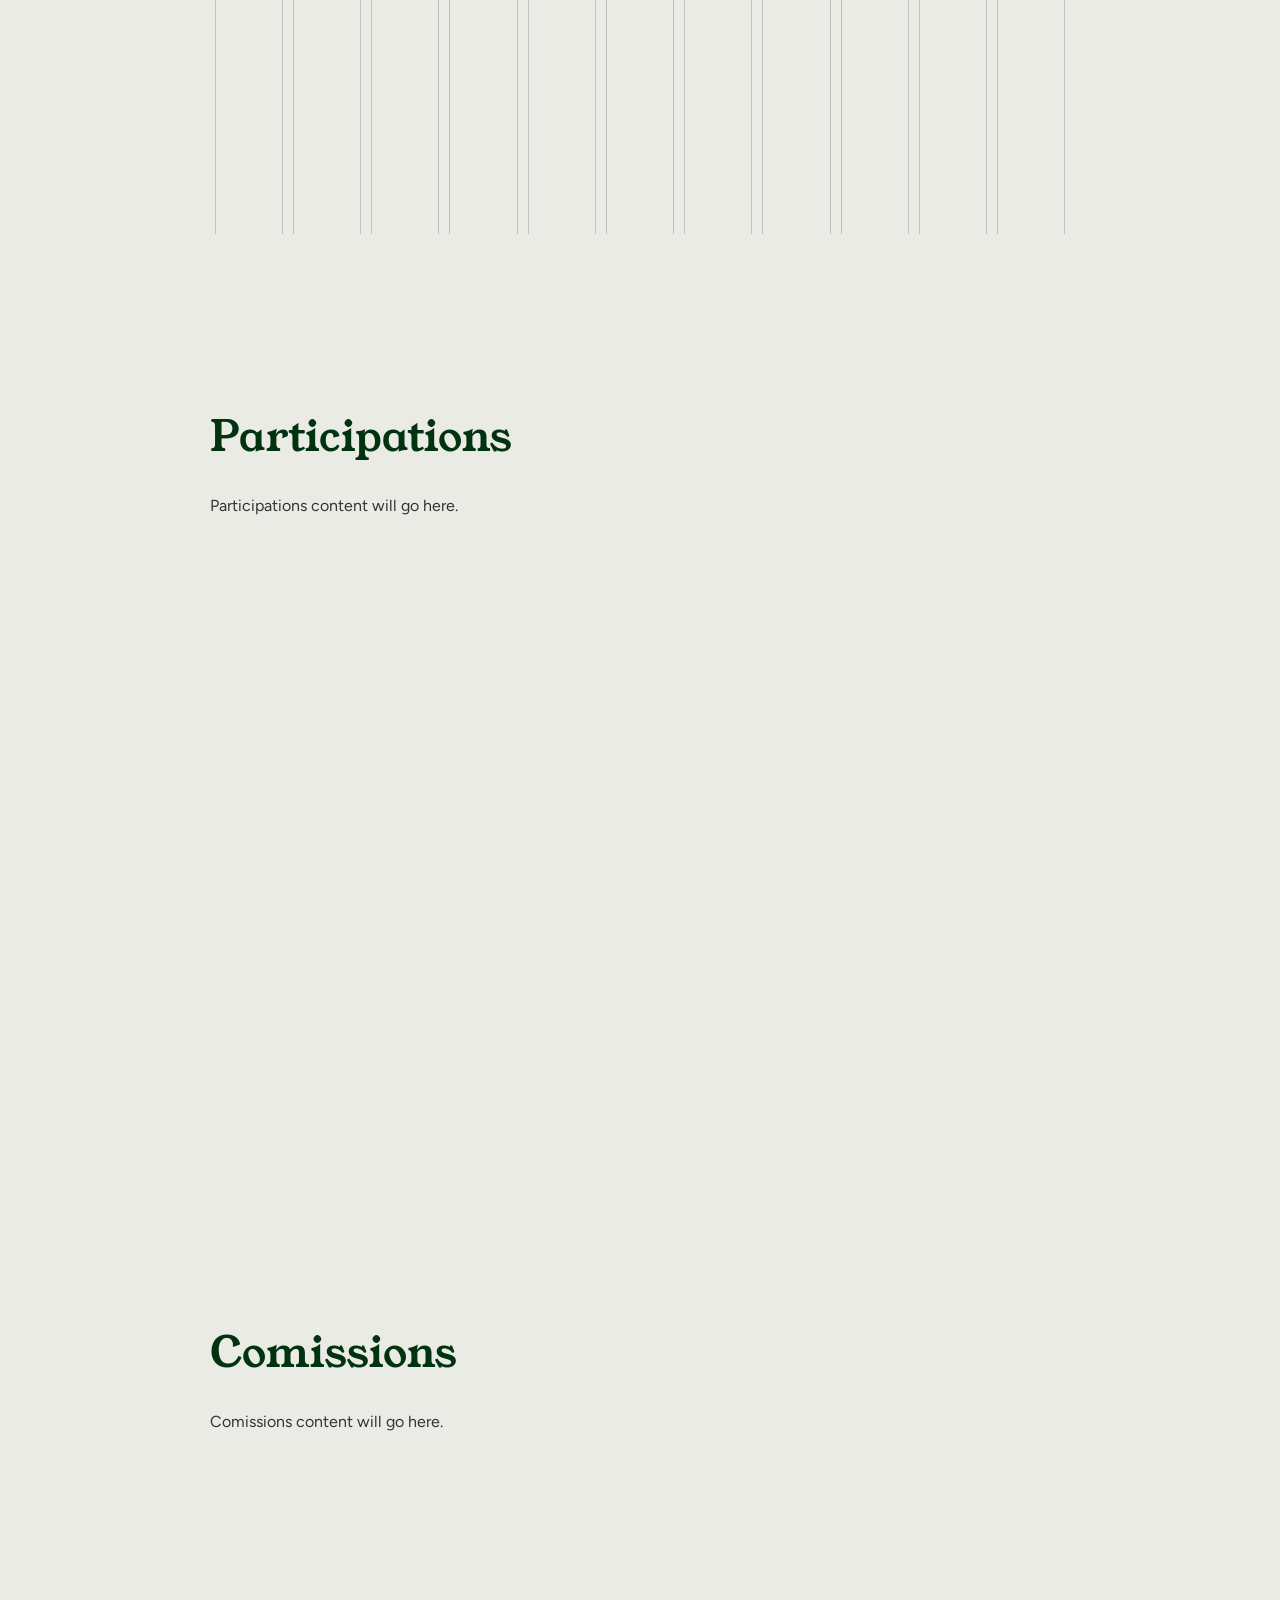
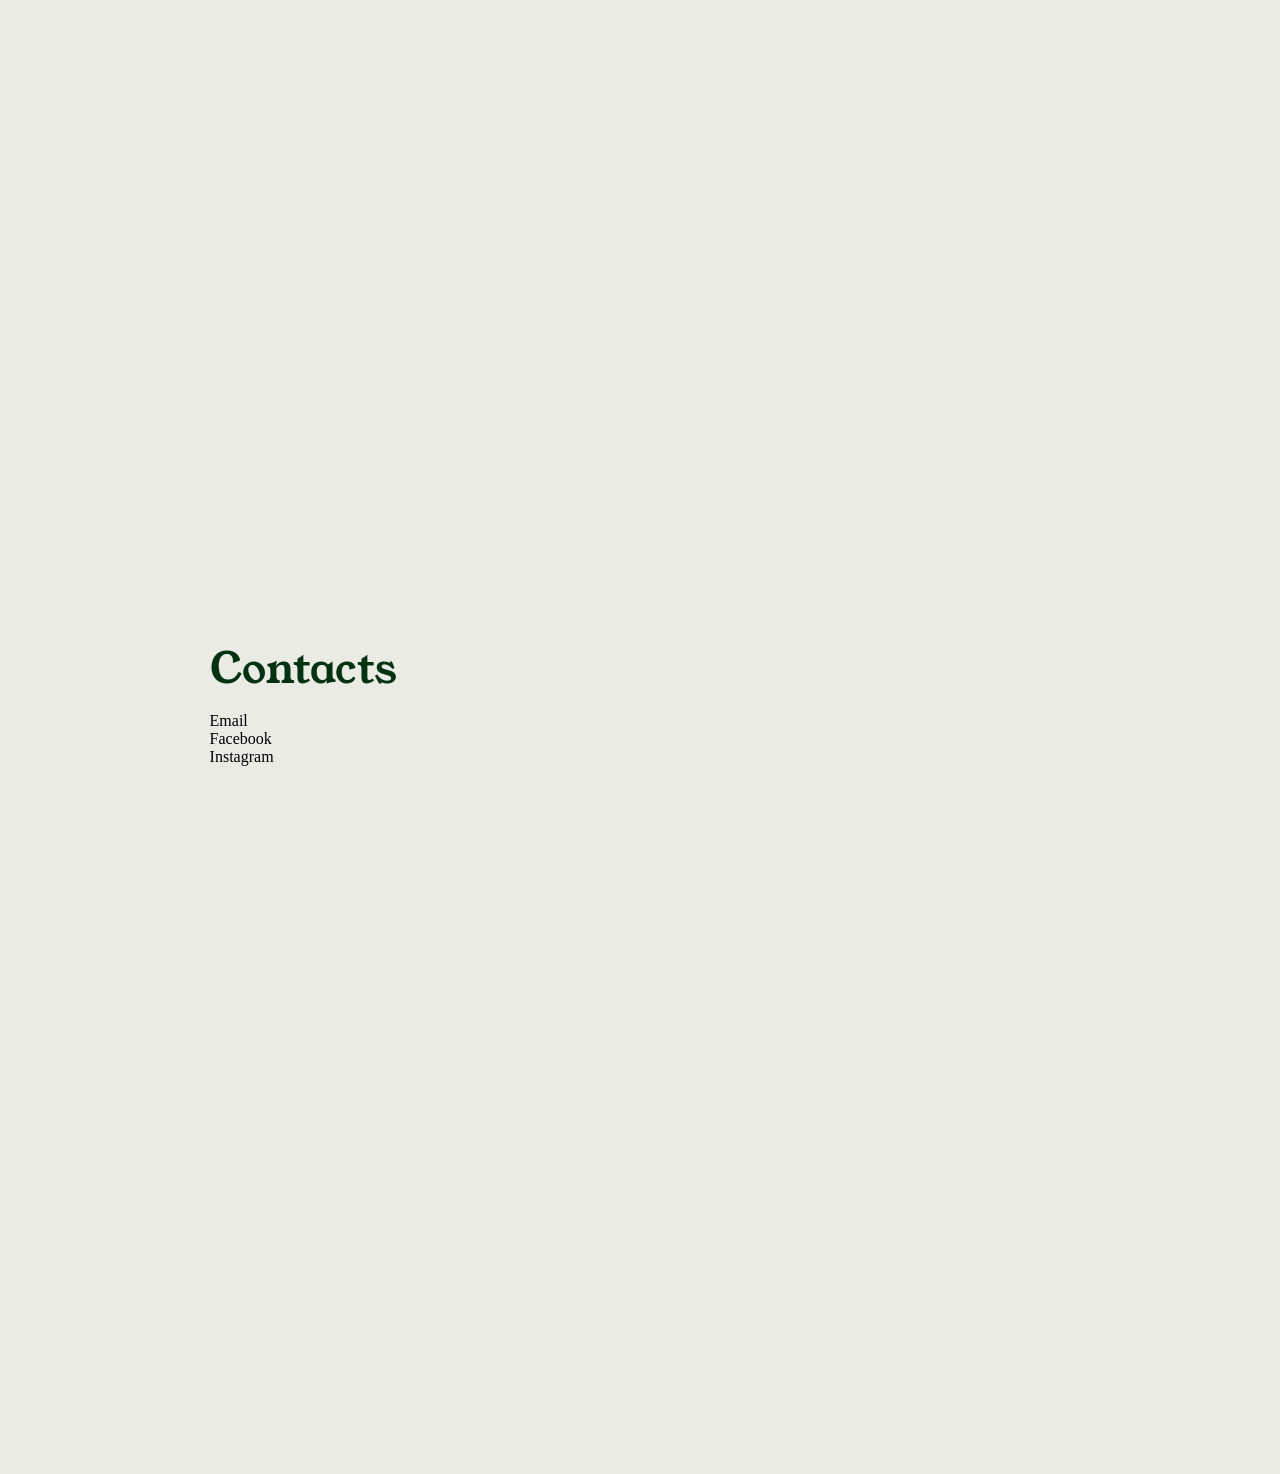
==== commit 22f4c210: "galNav" ====
--- a/index.html
+++ b/index.html
@@ -31,8 +31,10 @@
         </div>
         <!----------- WORKS ----------->
         <section id="gallery" class="gallery-section">
+            <header>
             <h2 class="section-title">Gallery</h2>
             <a>All</a><a>Layout</a><a>Commission</a>
+            </header>
             <div class="gallery-container">
                 <div class="gallery-contents">
                 <div id="demo" class="demo"></div>
--- a/styles.css
+++ b/styles.css
@@ -51,6 +51,12 @@
         color: var(--primary-accent);
         margin: 1rem 0;
     }
+     header{
+        display: flex;
+        flex-direction: row;
+        align-items: baseline;
+        gap: 1rem;
+     }
 }
 
 .about-section{
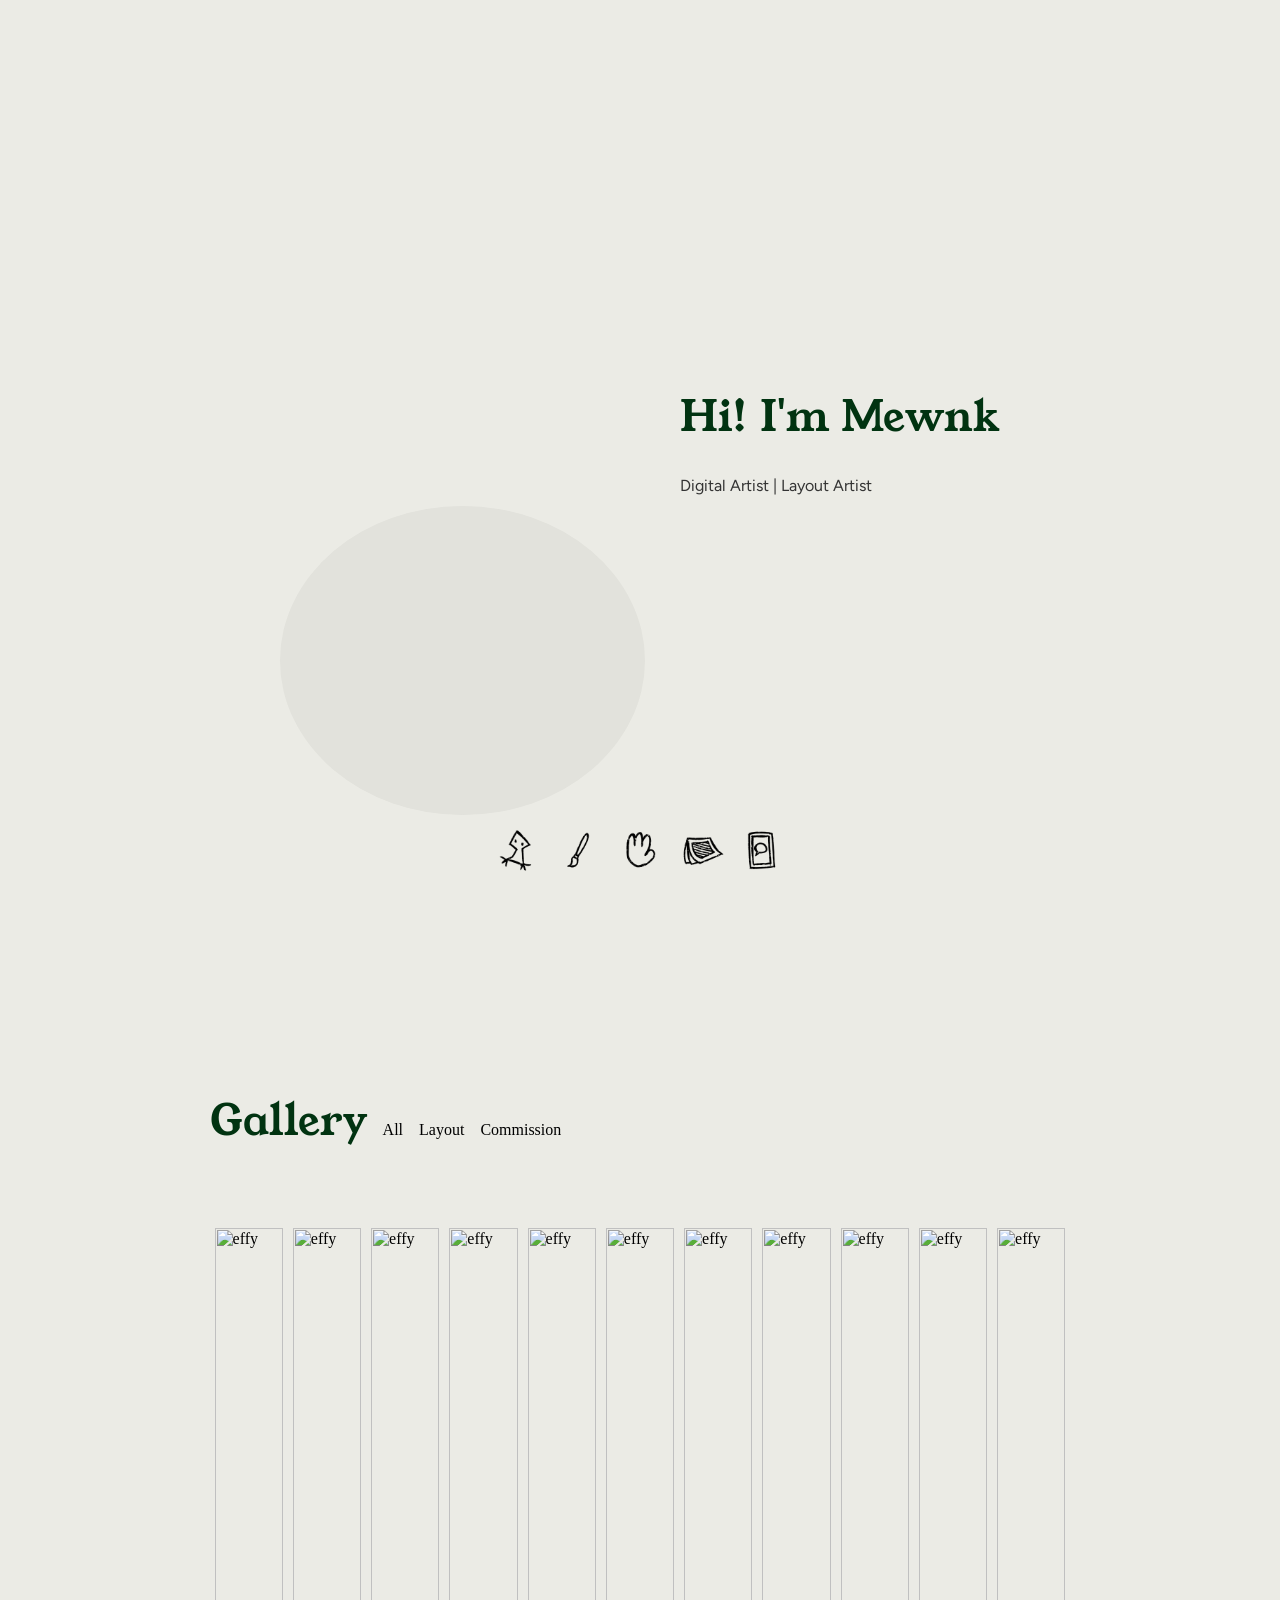
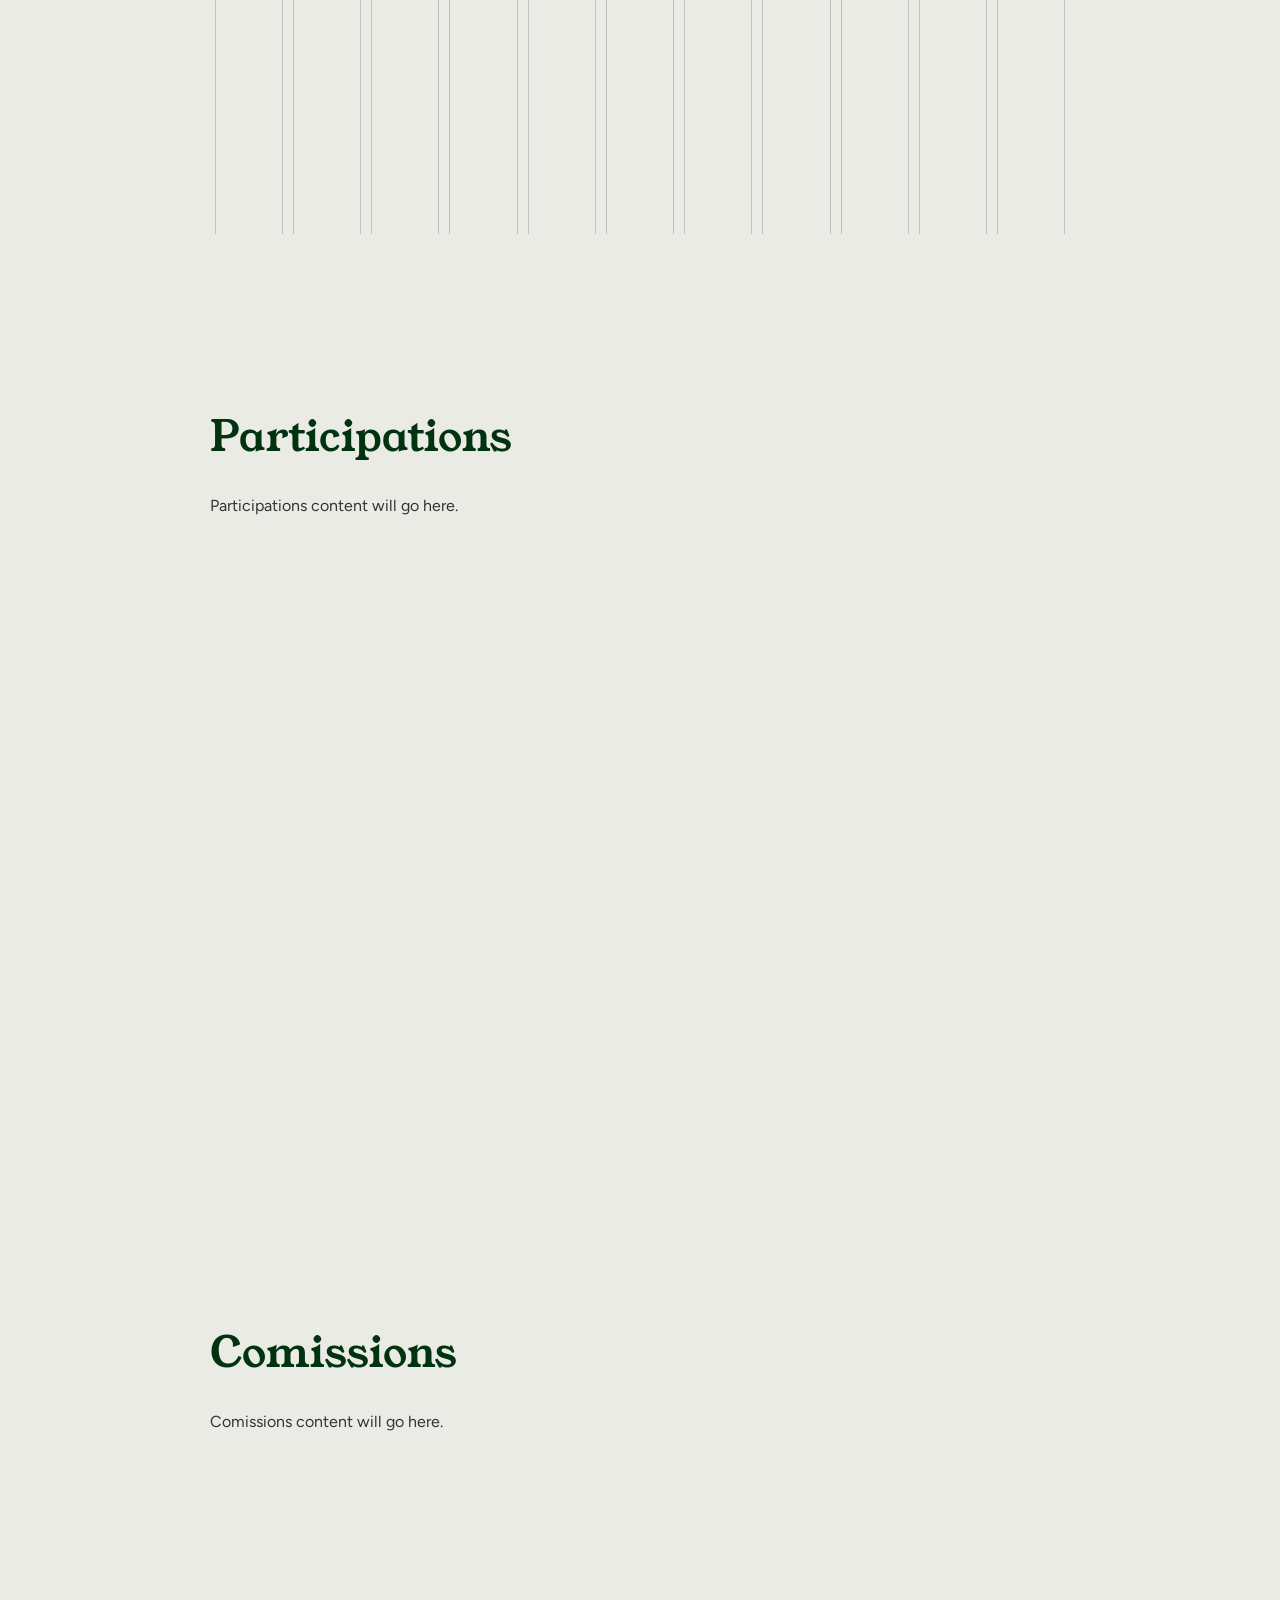
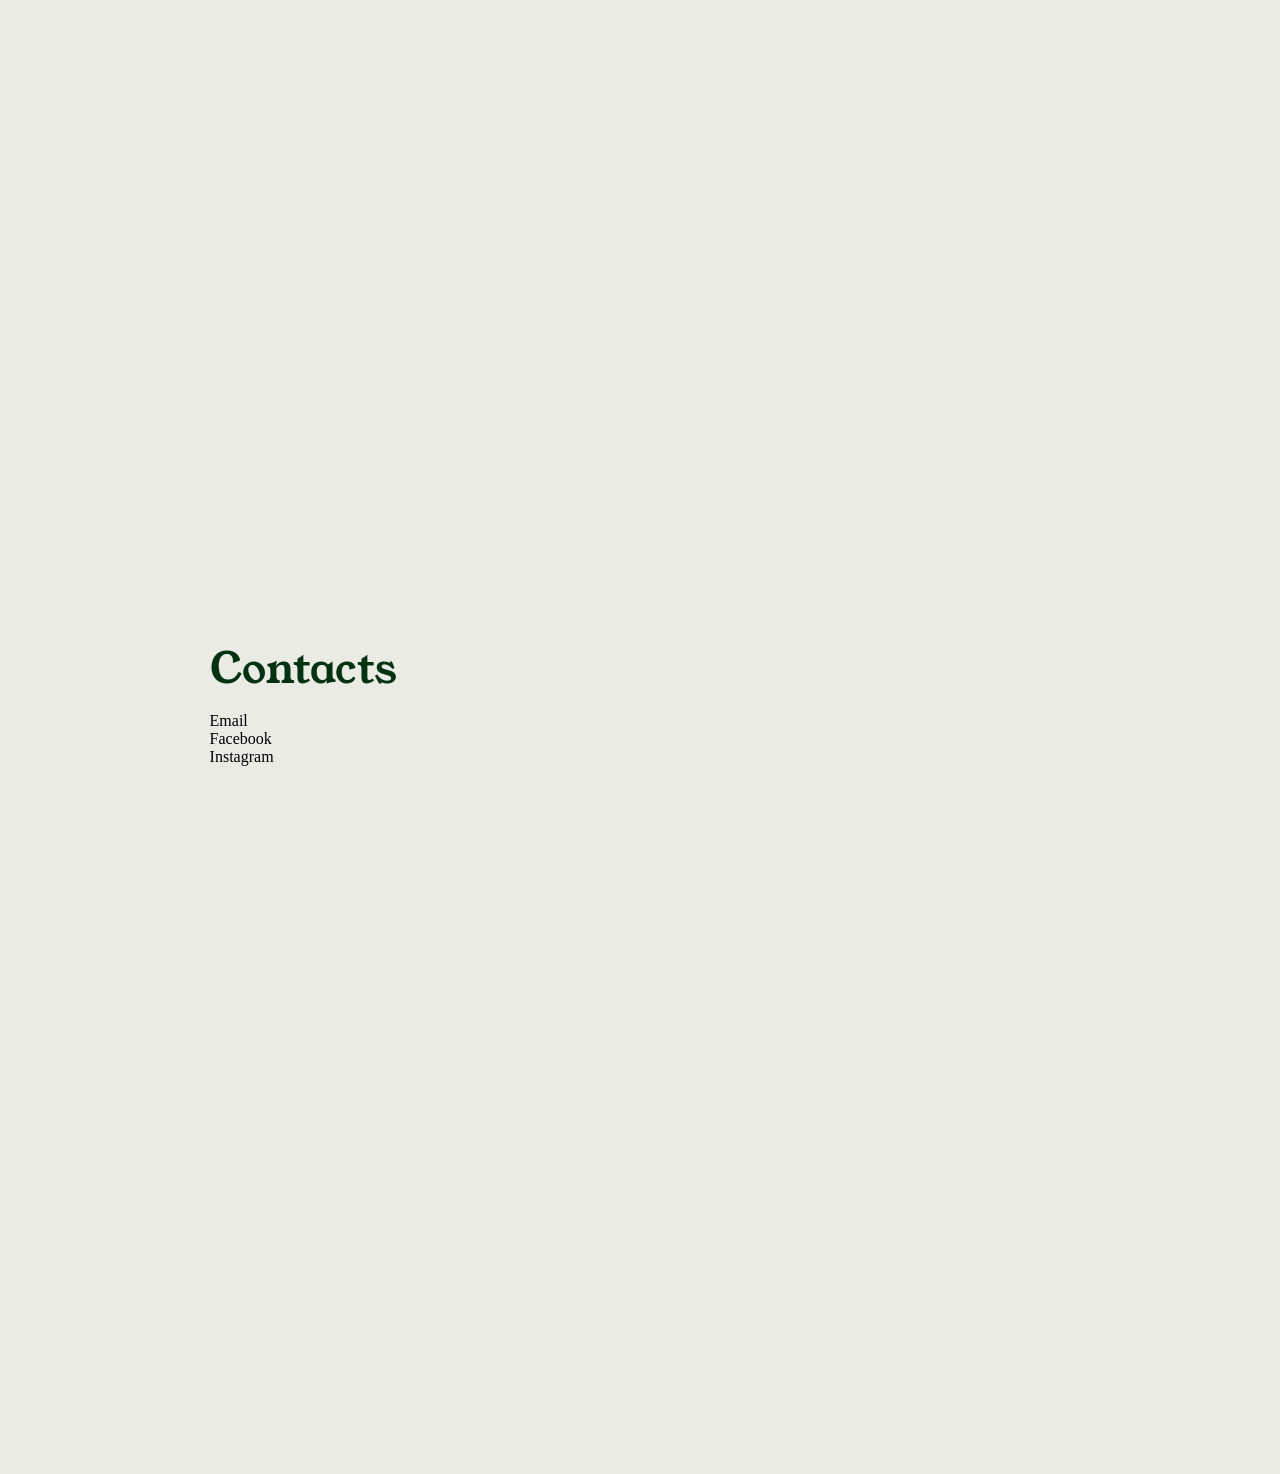
==== commit 87e6af46: "'f'" ====
--- a/index.html
+++ b/index.html
@@ -3,6 +3,7 @@
         <meta charset="utf-8">
         <title>Bea's Artist Portfolio
         </title>
+        <meta name="viewport" content="width=device-width, initial-scale=1.0">
         <link rel="stylesheet" type="text/css" href="styles.css" >
         <link rel="stylesheet" type="text/css" href="style-mobile.css" >
         <link rel="stylesheet" type="text/css" href="style-set.css" >
--- a/styles.css
+++ b/styles.css
@@ -31,9 +31,9 @@
     height: 3.5rem;
 
     .nav-button{
-        width: 40px;
-        height: 40px;
-        margin: 5px;
+        width: 45px;
+        height: 45px;
+        margin: 0.5rem;
         cursor: pointer;
     }
 }
--- a/style-mobile.css
+++ b/style-mobile.css
@@ -1,16 +1,15 @@
-@media screen and (max-width: 120vh) {
+@media screen and (width < 600px) {
     main{
         margin: 0;
     }
     section{
         display: flex;
         flex-direction:column;
-        height: calc(100dvh - 6rem);
-        width: auto;
+        height: 100%;
         padding:2rem;
         right: 0;
         left: 0;
-        margin: 0.3rem 0.7rem;     
+        margin: 0.3rem 0.7rem;   
     
         .section-title {
             font-family: var(--title-font);
@@ -21,23 +20,32 @@
     }
     .nav-bar{
         position: fixed;
-        bottom: 0px;
+        bottom: 3rem;
         top:auto;
+
+        .nav-button{
+            width: 7rem;
+            height: 7rem;
+            margin: 2rem;
+        }
     }
 
+    .about-section{
+        flex-direction: row;
+    }
     .a-content{
-        height: 85%;
+        height: 90%;
         display: flex;
         flex-direction: column;
         gap:0rem;
+        align-items: center;
     }
     .oc{
-        margin-top: 14%;
-        width: 100%;
-        height: 65%;
+        width: 80%;
+        height: 70%;
     }
     .circle{
-        top:58%;
+        top:70%;
         width: 100%;
         height: 30%;
     }
@@ -46,8 +54,16 @@
         height: relative;
     }
     .intro{
-        height: 20%;
-        align-items: center ;
+        height: 30%;
+        align-items: center;
+        gap: -1rem;
+
+        h2{
+            font-size: 7rem;
+        }
+        p{
+            font-size: 3rem;
+        }
     }
    
 
